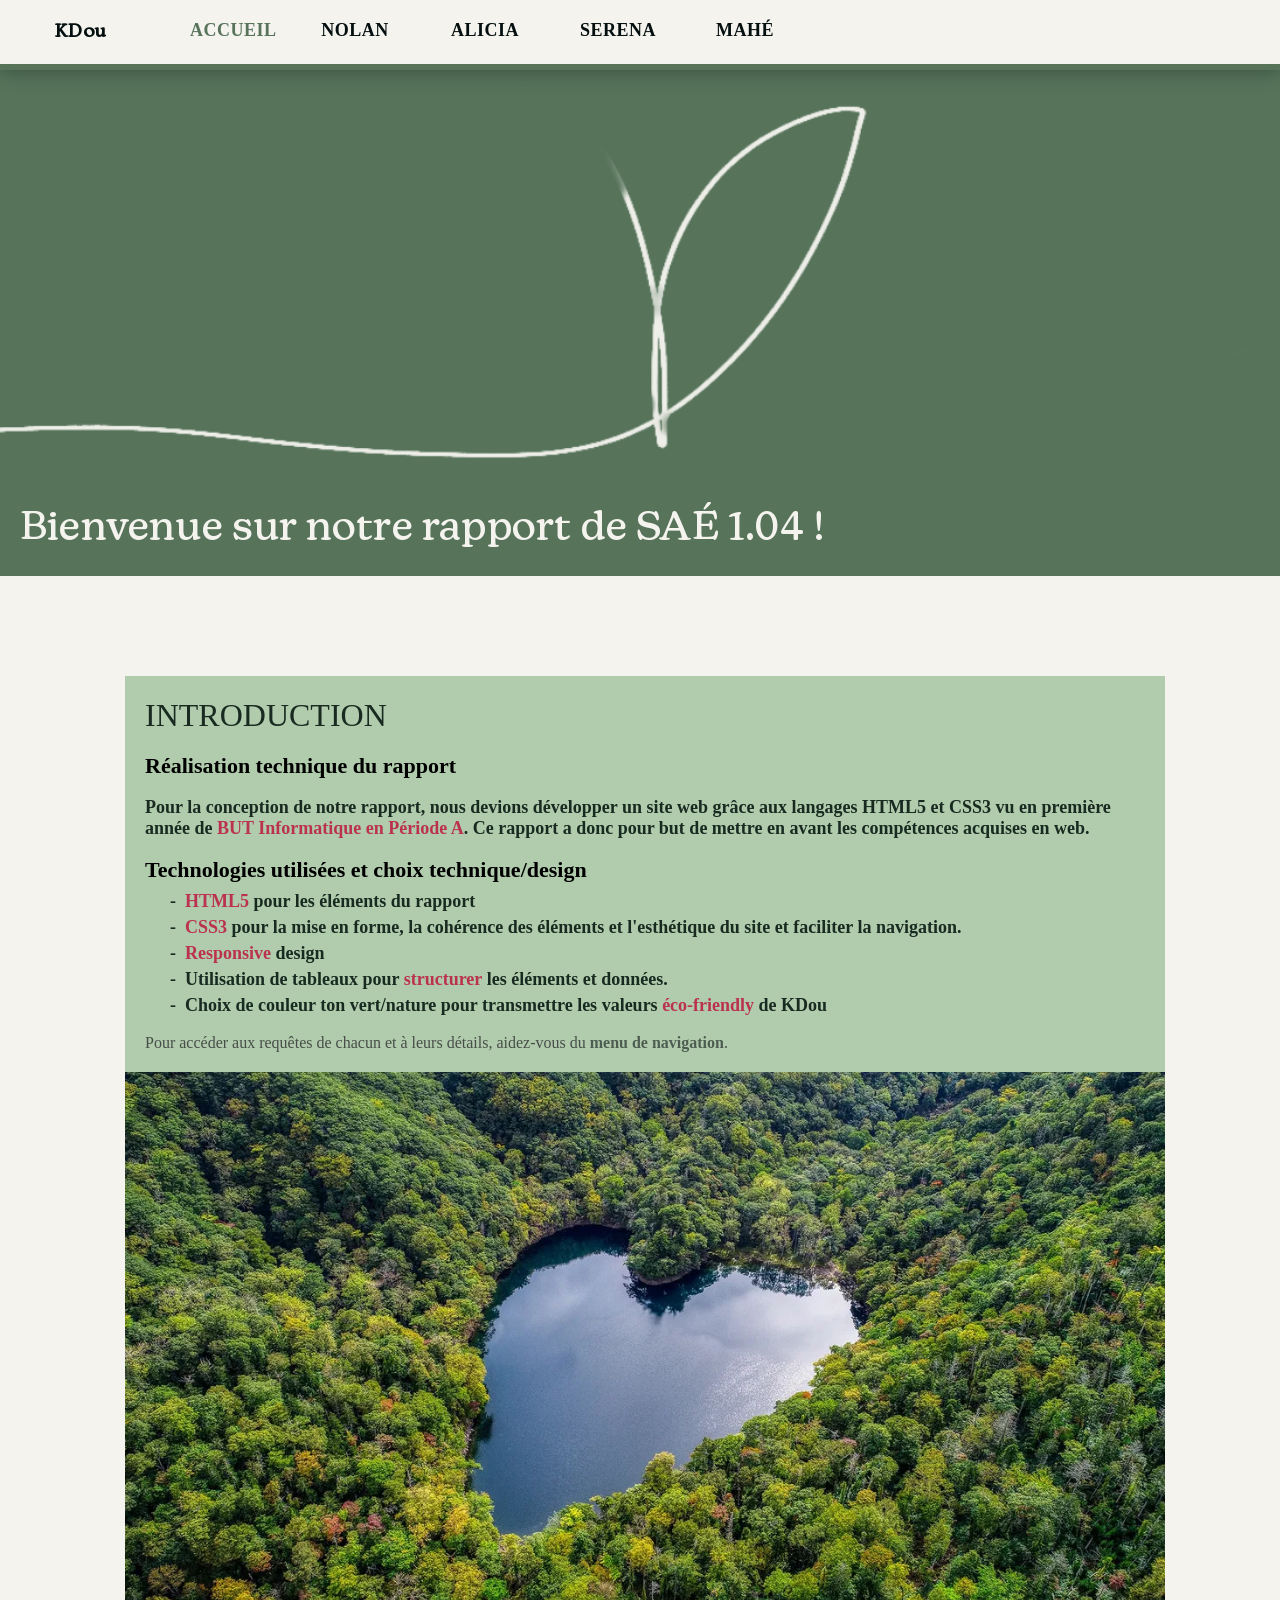
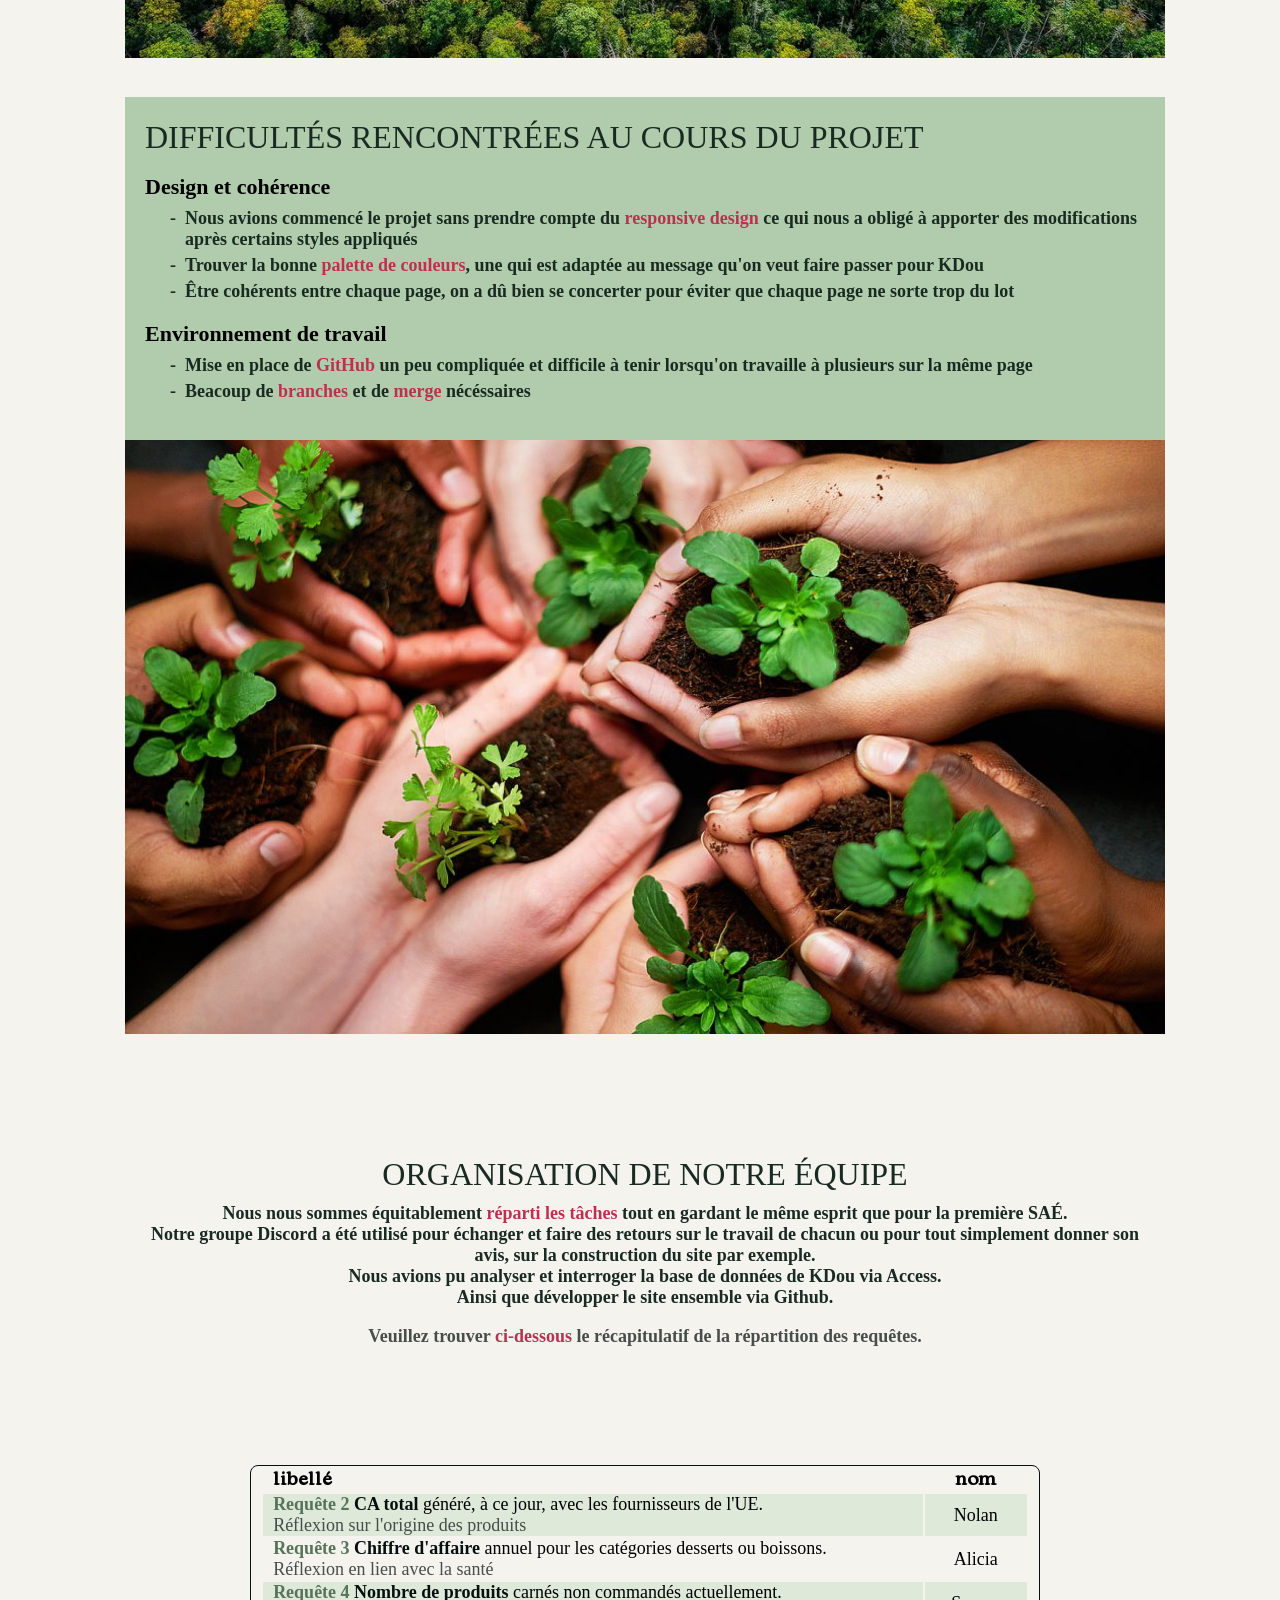
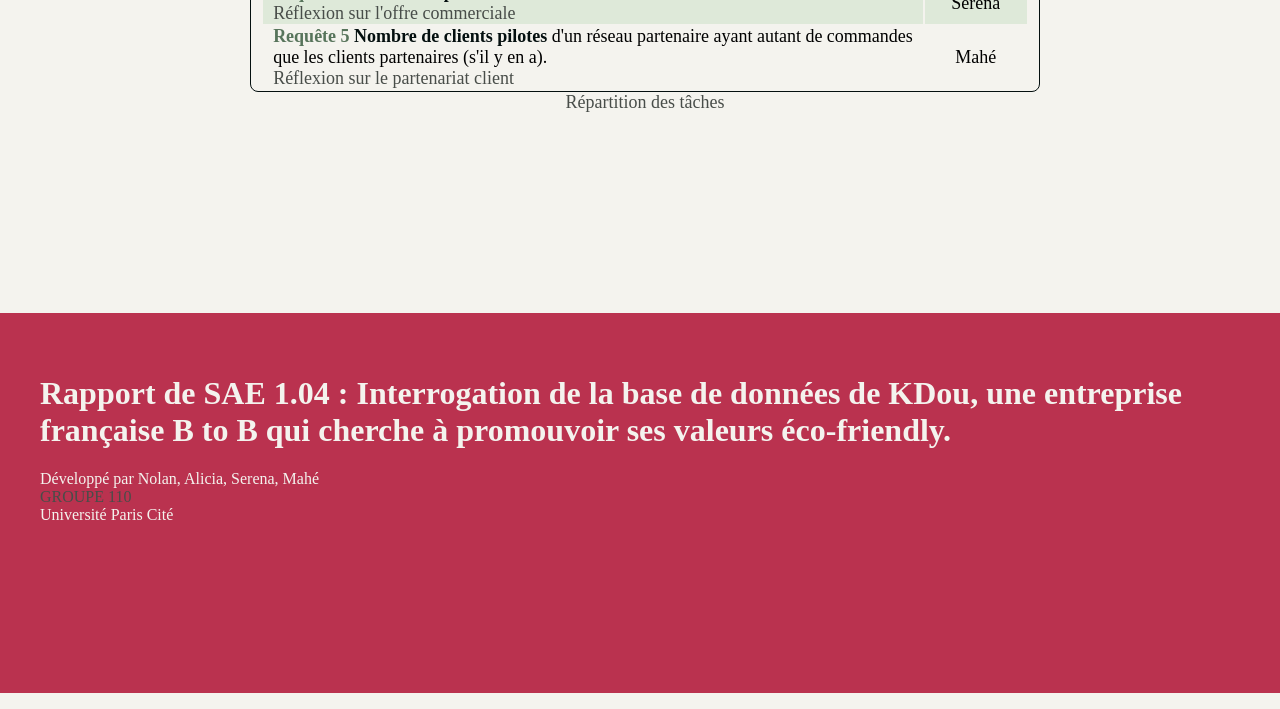
==== index.html @ ac8a1767 "Merge branch 'main' of https://github.com/nolangtny/nams-sae1-04" ====
<!DOCTYPE html>
<html lang="fr">
    <head>
        <meta charset="utf-8">
        <meta name="viewport" content="width=device-width, initial-scale=1.0">
        <link rel="stylesheet" href="style.css">
        <link rel="preload" href="/assets/font/NewKansas-Medium.woff2" as="font" type="font/woff2" crossorigin>
        <link href="https://db.onlinewebfonts.com/c/2ea3b87b231d6d46708c756a0e04610e?family=GT+Pressura+Regular" rel="stylesheet">
        <link href="https://db.onlinewebfonts.com/c/fa6584b49f2dbb17b7483544bfa0b654?family=GT+Pressura+Pro+Bold" rel="stylesheet" type="text/css">
        <link href="https://db.onlinewebfonts.com/c/16842c927f8ef77adc29f7c5e27929ca?family=GT+Pressura+Light" rel="stylesheet" type="text/css">
        <title>Rapport - SAÉ 1.04</title>
    </head>
    <body>
        <header id="header-accueil">
            <nav>
                <ul>
                    <li id="logo">
                        <label for="toggle" id="icone-menu">⋯</label>KDou
                        <input type="checkbox" id="toggle">
                    </li>
                    <li><a href="https://nolangtny.github.io/nams-sae1-04/">Accueil</a></li>
                    <li><a href="/nams-sae1-04/equipe/nolan.html">Nolan</a></li>
                    <li><a href="/nams-sae1-04/equipe/alicia.html">Alicia</a></li>
                    <li><a href="/nams-sae1-04/equipe/serena.html">Serena</a></li>
                    <li><a href="/nams-sae1-04/equipe/mahe.html">Mahé</a></li>
                </ul>
            </nav>
            <h1 id="titre-accueil">Bienvenue sur notre rapport de SAÉ 1.04 !</h1>
        </header>
        <main id="main-index">
             <div id="intro">
                <h1>Introduction</h1>
                <h2> Réalisation technique du rapport </h2>
                <p> Pour la conception de notre rapport, nous devions développer un site web grâce aux langages HTML5 et CSS3 vu en première année de <strong>BUT Informatique en Période A</strong>. Ce rapport a donc pour but de mettre en avant les compétences acquises en web.<br>
                <h2>Technologies utilisées et choix technique/design</h2>
                <ul>
                    <li><strong>HTML5</strong> pour les éléments du rapport</li>
                    <li><strong>CSS3</strong> pour la mise en forme, la cohérence des éléments et l'esthétique du site et faciliter la navigation.</li>
                    <li><strong>Responsive</strong> design</li>
                    <li>Utilisation de tableaux pour <strong>structurer</strong> les éléments et données.</li>
                    <li>Choix de couleur ton vert/nature pour transmettre les valeurs <strong>éco-friendly</strong> de KDou</li>
                </ul>
                </p>
                <a class="texte-secondaire">Pour accéder aux requêtes de chacun et à leurs détails, aidez-vous du <strong>menu de navigation</strong>.</a>
            </div>
            <div id="intro-image">
                <img src="assets/images/heart-hokkaido-japan.webp" alt="Coeur dessiné par les arbres dans une forêt au Japon">
            </div>
            <div id="texte1">
                <h1>Difficultés rencontrées au cours du projet</h1>
                <h2>Design et cohérence</h2>
                <ul>
                    <li>Nous avions commencé le projet sans prendre compte du <strong>responsive design</strong> ce qui nous a obligé à apporter des modifications après certains styles appliqués</li>
                    <li>Trouver la bonne <strong>palette de couleurs</strong>, une qui est adaptée au message qu'on veut faire passer pour KDou</li>
                    <li>Être cohérents entre chaque page, on a dû bien se concerter pour éviter que chaque page ne sorte trop du lot</li>
                </ul>
                <h2>Environnement de travail</h2>
                <ul>
                    <li>Mise en place de <strong>GitHub</strong> un peu compliquée et difficile à tenir lorsqu'on travaille à plusieurs sur la même page</li>
                    <li>Beacoup de <strong>branches</strong> et de <strong>merge</strong> nécéssaires</li>
                </ul>
            </div>
            <div id="img1">
                <img src="assets/images/eco-friendly.jpg" alt="Sept paires de mains tenant de la terre et une plante chacune">
            </div>
            <div id="texte2">
                <h1>Organisation de notre équipe</h1>
                <p>
                    Nous nous sommes équitablement <strong>réparti les tâches</strong> tout en gardant le même esprit que pour la première SAÉ.<br>
                    Notre groupe Discord a été utilisé pour échanger et faire des retours sur le travail de chacun ou pour tout simplement donner son avis, sur la construction du site par exemple.<br>
                    Nous avions pu analyser et interroger la base de données de KDou via Access. <br> Ainsi que développer le site ensemble via Github.
                    <p class="texte-secondaire">
                        Veuillez trouver <a href="#tab">ci-dessous</a> le récapitulatif de la répartition des requêtes.
                    </p>
                </p>
            </div>
            <div id="tab">
                <table id="tab-organisation">
                    <tr>
                                <th scope="col">libellé</th>
                                <th scope="col">nom</th>
                            </tr>
                            <tr id="nolan-lib">
                                <td><strong>Requête 2</strong> <strong class="tab-bold">CA total</strong> généré, à ce jour, avec les fournisseurs de l'UE.<br>
                                    <a class="texte-secondaire">Réflexion sur l'origine des produits</a>
                                </td>
                                <td>Nolan</td>
                            </tr>
                            <tr id="alicia-lib">
                                <td><strong>Requête 3</strong> <strong class="tab-bold">Chiffre d'affaire</strong> annuel pour les catégories desserts ou boissons.<br>
                                    <a class="texte-secondaire">Réflexion en lien avec la santé</a>
                                </td>
                                <td>Alicia</td>
                            </tr>
                            <tr id="serena-lib">
                                <td><strong>Requête 4</strong> <strong class="tab-bold">Nombre de produits</strong> carnés non commandés actuellement.<br>
                                    <a class="texte-secondaire">Réflexion sur l'offre commerciale</a>
                                </td>
                                <td>Serena</td>
                            </tr>
                            <tr id="mahe-lib">
                                <td><strong>Requête 5</strong> <strong class="tab-bold">Nombre de clients pilotes</strong> d'un réseau partenaire ayant autant de commandes<br>
                                    que les clients partenaires (s'il y en a).<br>
                                    <a class="texte-secondaire">Réflexion sur le partenariat client</a>
                                </td>
                                <td>Mahé</td>
                            </tr>
                            <caption class="texte-secondaire"> Répartition des tâches</caption>
                    </table>
                </div>
        </main>
        <footer>
            <h1>Rapport de SAE 1.04 : Interrogation de la base de données de KDou, une entreprise française B to B qui cherche à promouvoir ses valeurs éco-friendly.</h1>
            <p>Développé par Nolan, Alicia, Serena, Mahé<br>
                <a class="texte-secondaire">GROUPE 110</a><br>
                Université Paris Cité<br>                 
            </p>
        </footer>
    </body>
</html>
---- style.css ----
html {
    background-color: #F4F3EE;
    scroll-behavior: smooth;
}

body {
    margin: 0;
}

*::selection {
  background: #96bc9b;
  color: #F4F3EE;
}
*::-moz-selection {
  background: #96bc9b;
  color: #F4F3EE;
}
*::-webkit-selection {
  background: #96bc9b;
  color: #F4F3EE;
}

@font-face {
    font-family: 'New Kansas';
    src: url(assets/font/NewKansas-Medium.woff2);
}

header {
    background-color: #57745B;
    color: #F4F3EE;
    margin: -16px 0 0 0;
    padding: 20px 0px;
    height: 552px;
    width: 100%;
    background-image: url(assets/images/header.png);
    background-position: center top 30px;
    background-repeat: no-repeat;
    background-size: cover;
}

#header-nolan {
    height: 202px;
    background-image: none;
    background-color: #57745B;
}

#header-alicia {
    background-color: #57745B;
    height: 202px;
    background-image: none;
}

#header-serena {
    background-color: #57745B;
    height: 202px;
    background-image: none;
}

#header-mahe {
    background-color: #57745B;
    height: 202px;
    background-image: none;
}

nav {
    background-color: #F4F3EE;
    color: #040F0F;
    padding-left: 0px;
    margin: 0px -20px 0px 0px;
    box-shadow: 0px 0px 20px rgb(4 15 15 / 0.4);
    position: fixed;
    top: 0;
    width: 100%;
    border-bottom: 6px solid #57745B;
}

#header-accueil ul li:nth-child(2) a:any-link {
    color: #57745B;
}

#header-nolan ul li:nth-child(3) a:any-link {
    color: #57745B;
}

#header-alicia ul li:nth-child(4) a:any-link {
    color: #57745B;
}

#header-serena ul li:nth-child(5) a:any-link {
    color: #57745B;
}

#header-mahe ul li:nth-child(6) a:any-link {
    color: #57745B;
}

nav ul {
    list-style: none;
    display: flex;
    padding: 0px 20px 0px 20px;
    margin: 0px;
    justify-content: left;
    gap: 30px;
}

nav ul li {
    margin: 10px 10px 10px 0px;
    padding: 10px;
    transition: 0.5s;
    width: 70px;
    text-align: center;
    font-family: "GT Pressura Regular";
    font-size: 18px;
    font-weight: 700;
    text-transform: uppercase;
    letter-spacing: 0.5px;
}

nav ul li:hover {
    background-color: #d5d4cc;
    cursor: pointer;
}

nav a:any-link {
    color: #040F0F;
    text-decoration: none;
}

nav ul #logo {
    margin: 10px 10px 10px 0px;
    padding: 10px;
    width: 100px;
    text-align: center;
    font-family: "New Kansas";
    text-transform: none;
    font-size: 18px;
    line-height: 24px;
    cursor: default;
}

nav ul li #icone-menu, #toggle {
    display: none;
}

nav ul #logo:hover {
    background-color: #F4F3EE;
}

#titre-accueil {
    font-family: 'New Kansas';
    font-weight: 400;
    letter-spacing: 0.2px;
    font-style: normal;
    font-size: 40px;
    margin-top: 500px;
    margin-left: 20px;
}

@media screen and (max-width: 850px) {
    #titre-accueil {
    font-size: 40px;
    margin-top: 450px;
    width: 500px;
    }
}

.titre-equipe {
    font-family: 'New Kansas';
    font-weight: 400;
    letter-spacing: 0.2px;
    font-style: normal;
    font-size: 40px;
    margin: 150px 0px 10px 20px;
}

main {
    padding: 100px 0px 200px 10px !important;
}

#main-index {
    grid-template-areas: "Texte Image"
    "Image1 Texte1"
    "Texte2 Texte2"
    "Tab Tab";
    display: grid;
    grid-template-rows: 400px 420px 250px 350px;
    grid-template-columns: 1fr 1fr;
    gap: 80px 0px;
}

@media screen and (max-width: 1420px) {
    header img {
        width: screen;
    }
    
    #main-index {
        display: flex;
        flex-direction: column;
        justify-content: center;
        gap: 0px;
    }

    #main-index #texte1 {
        height: auto;
        margin-top: 40px;
    }

    #main-index #texte2 {
        height: auto;
        margin: 100px 0px 100px 0px;
    }

    #main-index div {
        width: 1000px;
        align-self: center;
        margin: 0px;
    }

    #main-index #img1, #main-index #intro-image {
        width: 1040px;
        height: 585px;
        justify-self: center;
    }

    #main-index div img {
        width: 100%;
        height: auto;
        justify-self: center;
    }
}

@media screen and (max-width: 1110px) {
    header img {
        width: screen;
    }
    
    #main-index {
        display: flex;
        flex-direction: column;
        justify-content: center;
        gap: 0px;
    }

    #main-index #texte1 {
        height: auto;
        margin-top: 40px;
    }

    #main-index #texte2 {
        height: auto;
        margin: 100px 0px 100px 0px;
    }
    
    #main-index div {
        width: 800px;
        align-self: center;
        margin: 0px;
    }

    #main-index #img1, #main-index #intro-image {
        width: 840px;
        height: 473px;
        justify-self: center;
    }

    #main-index div img {
        width: 100%;
        height: auto;
        justify-self: center;
    }
}

@media screen and (max-width: 900px) {
    header img {
        width: screen;
    }
    
    #main-index {
        display: flex;
        flex-direction: column;
        justify-content: center;
        gap: 0px;
    }

    #main-index #texte1 {
        height: auto;
        margin-top: 40px;
    }

    #main-index #texte2 {
        height: auto;
        margin: 100px 0px 100px 0px;
    }
    
    #main-index div {
        width: 600px;
        align-self: center;
        margin: 0px;
    }

    #main-index #img1, #main-index #intro-image {
        width: 640px;
        height: 360px;
        justify-self: center;
    }

    #main-index div img {
        width: 100%;
        height: auto;
        justify-self: center;
    }
}

@media screen and (max-width: 700px) {
    header img {
        width: screen;
    }
    
    #main-index {
        display: flex;
        flex-direction: column;
        justify-content: center;
        padding-top: 40px;
        gap: 0px;
    }

    #main-index #texte1 {
        height: auto;
        margin-top: 40px;
    }

    #main-index #texte2 {
        height: auto;
        margin: 100px 0px 100px 0px;
    }
    
    #main-index div {
        width: 500px;
        align-self: center;
        margin: 0px;
    }

    #main-index #img1, #main-index #intro-image {
        width: 540px;
        height: 304px;
        justify-self: center;
    }

    #main-index div img {
        width: 100%;
        height: auto;
        justify-self: center;
    }

    nav ul {
        flex-direction: column;
        justify-content: center;
        align-items: center;
        gap: 5px;
    }

    nav ul li:nth-child(n + 2) {
        display: none;
    }

    nav ul #logo {
        width: 100px !important;
    }

    nav ul li #icone-menu {
        display: inline ;
        margin-right: 8px;
        cursor: pointer;
    }

    nav ul:has(#toggle:checked) li:nth-child(n + 2) {
    display: block;
    }
}

.main-equipe {
    display: flex;
    flex-direction: column;
}

#nolan-r2 {
    display: flex;
    flex-wrap: wrap;
    gap: 20px;
    align-items: center;
}

#nolan-r2 div:first-child {
    width: 100%;
}

#nolan-r2 div:nth-child(2) {
    width: 45%;
    padding-left: 30px;
}

#nolan-r2 div:nth-child(3) {
    width: 42%;
}

#nolan-indic {
    display: inline-block;
}


main h1 {
    font-family: "GT Pressura Pro Bold";
    font-size: 32px;
    font-weight: 400;
    text-transform: uppercase;
    margin-bottom: 10px;
    color: #192a21;
}

main h2 {
    font-family: "GT Pressura Light";
    font-size: 22px;
}

main p {
    margin-top: 10px;
    font-family: "GT Pressura Regular";
    font-weight: 900;
    font-size: 18px;
    color: #192a21;
}

main strong {
    color: #BA324F;
    font-family: "GT Pressura Pro Bold";
}

.texte-secondaire {
    color: #484d49;
    font-family: "GT Pressura Light";
}

.texte-secondaire strong {
    color: #57745B;
}

#intro {
    grid-area: Texte;
    background-color: rgba(73, 146, 73, 0.4);
    padding: 0px 20px 20px 20px;
    overflow: scroll;
}

#intro .texte-secondaire strong {
    color: #4e5d51;
}

#intro-image {
    grid-area: Image;
}

#intro-image img {
    height: 400px;
    width: auto;
    object-fit: contain;
    margin: 0px;
}

#texte1 {
    grid-area: Texte1;
    padding: 0px 20px 20px 20px;
    margin-right: 16px;
    width: auto;
    background-color: rgba(73, 146, 73, 0.4);
}

#texte1 p {
    margin-bottom: 10px;
}

#texte1 ul, #intro ul {
    list-style-type: "-  ";
    font-family: "GT Pressura Regular";
    font-size: 18px;
    font-weight: 900;
    color: #192a21;
    margin-top: -10px;
}

#texte1 li, #intro li {
    margin-top: 5px;
}

#img1 {
    grid-area: Image1;
}

#img1 img {
    height: 420px;
    width: auto;
}

#texte2 {
    grid-area: Texte2;
    padding-top: 10px;
    text-align: center;
    width: 800px;
    justify-self: center;
}

#texte2 a:any-link {
    color: #BA324F;
    text-decoration: none;
    transition: 0.2s;
}

#texte2 a:any-link:hover {
    color: #4a4844;
    text-decoration: underline;
}

#tab {
    grid-area: Tab;
    display: flex;
    justify-content: center;
    scroll-margin-top: 100px;
}

td strong:first-child {
    color: #57745B;
}

tr td:first-child {
    padding: 0px 10px;
}

tr th:first-child {
    text-align: left;
    padding-left: 10px;
}

tr th:nth-child(2) {
    width: 100px;
    text-align: center;
}

#tab-organisation {
    font-family: "GT Pressura Regular";
    font-size: 18px;
    border: 1.5px solid #040F0F;
    border-radius: 8px;
    caption-side: bottom;
    padding: 0px 10px;
}
#tab-organisation th {
    font-family: "New Kansas";
}
.tab-bold {
    font-weight: bold;
    color: #040F0F;
}
tr td:nth-child(2) {
    text-align: center;
}
#nolan-lib {
    background-color: rgb(31 144 31 / 0.1);
    border-top: solid #040F0F;
}
#alicia-lib {
    border-top: solid #040F0F;
}
#serena-lib {
    background-color: rgba(31, 144, 31, 0.1);
    border-top: solid #040F0F;
}
#mahe-lib {
    border-top: solid #040F0F;
}

#nolan-r2 div pre code {
    margin: 15px 0px;
    display: block;
}

#nolan-r2 code:first-child {
    color: #d34866;
}

#nolan-r2 code:nth-child(2) {
    color: #384ea5;
}

#nolan-r2 code:nth-child(3) {
    color: #67a870;
}

#nolan-r2 code:last-child a {
    color: #ae53c7;
    text-decoration: line-through;
}

#etape-1 {
    color: #384ea5;
}

#etape-2 {
    color: #67a870;
}

#etape-3 {
    color: #d34866;
}

#etape-4 {
    color: #ae53c7;
}

table.etapes {
    font-family: "GT Pressura Regular";
}

.etapes {
    font-family: "GT Pressura Regular";
    margin: 20px auto;
    box-shadow: 0 2px 5px rgba(0,0,0,0.1);
}

.etapes caption {
    text-align: center;
    padding: 12px;
    font-size: 0.95em;
    background-color: #f8f9fa;
    border: 1px solid #ddd;
    border-bottom: none;
} 

.etapes th, table.etapes td {
    border: 1px solid #dddddd;
    padding: 12px;
    text-align: center;
}

.etapes th {
    background-color: #57745B;
    color: white;
    font-weight: bold;
}

.etapes tr:nth-child(even) {
    background-color: #f9f9f9;
}

.etapes td img {
    max-width: 250px;
    height: auto;
    display: block;
    margin: 0;
    border: 1px solid #ffffff;
    border-radius: 4px;
}
@media screen and (max-width: 768px) {
    #main-index {
        display: flex;
        flex-direction: column;
        width: 100%;
        padding: 10px;
        box-sizing: border-box ;
    }

    #intro, #intro-image, #img1, #texte1, #texte2, #tab {
        width: 100% ;
        max-width: 100% ;
        margin-left: 0 ;
        margin-right: 0;
    }

    img {
        max-width: 100%;
        height: auto;
    }
}

.container-2-colonnes {
    display: flex;
    gap: 20px;
    margin-top: 30px;
}
.requete-indiv,.requete-f {
    flex: 1;
    min-width: 300px;
    background-color: rgba(46, 125, 50, 0.08);
    border-radius: 8px;
    padding: 20px;
    box-sizing: border-box;
}
.requete-indiv img, .requete-f img {
    max-width: 100%;
    height: auto;
    border-radius: 4px;
    margin-top: 10px;
}

@media screen and (max-width: 768px) {
    .container-2-colonnes{
        flex-direction: column;
    }
}
.requete-indiv SQL{
    border: solid rgba(46, 125, 50, 1);
    border-radius: 10px;
}
footer {
    background-color: #BA324F;
    color: #F4F3EE;
    height: 300px;
    padding: 40px;
}
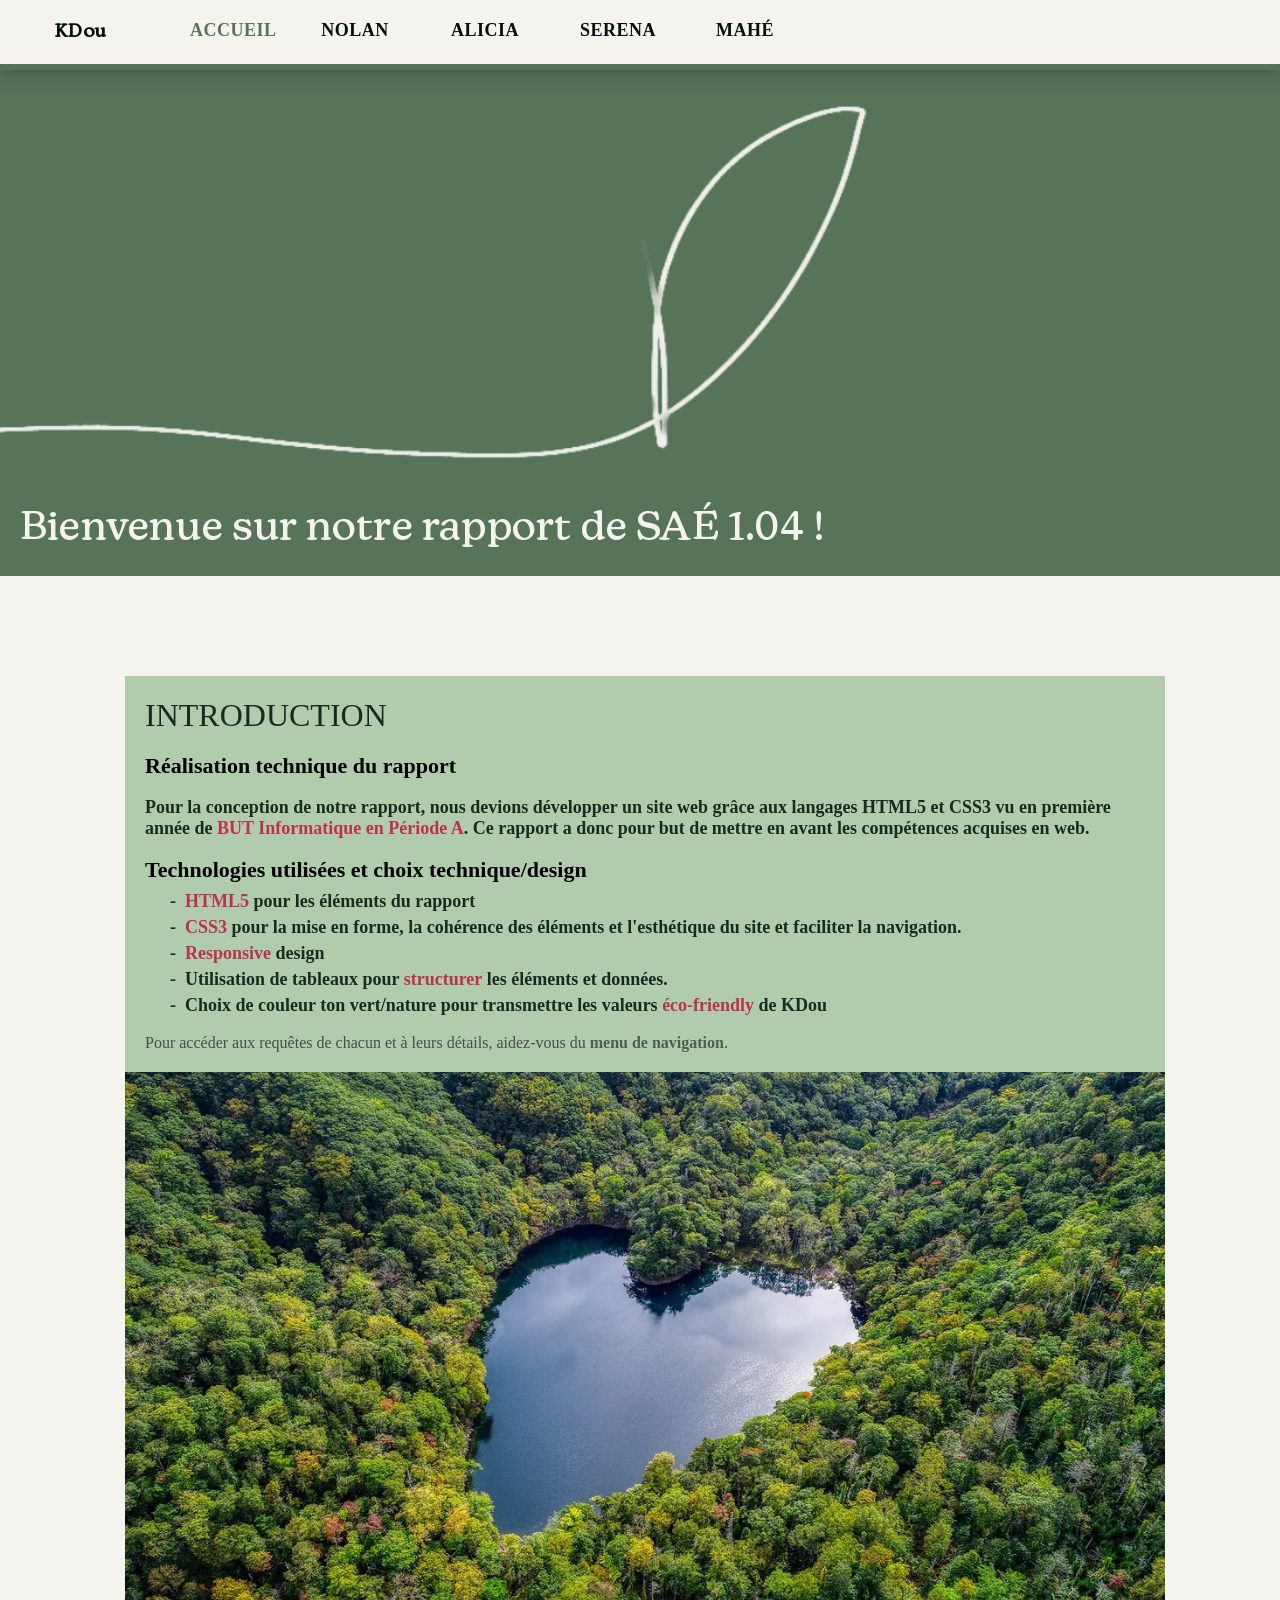
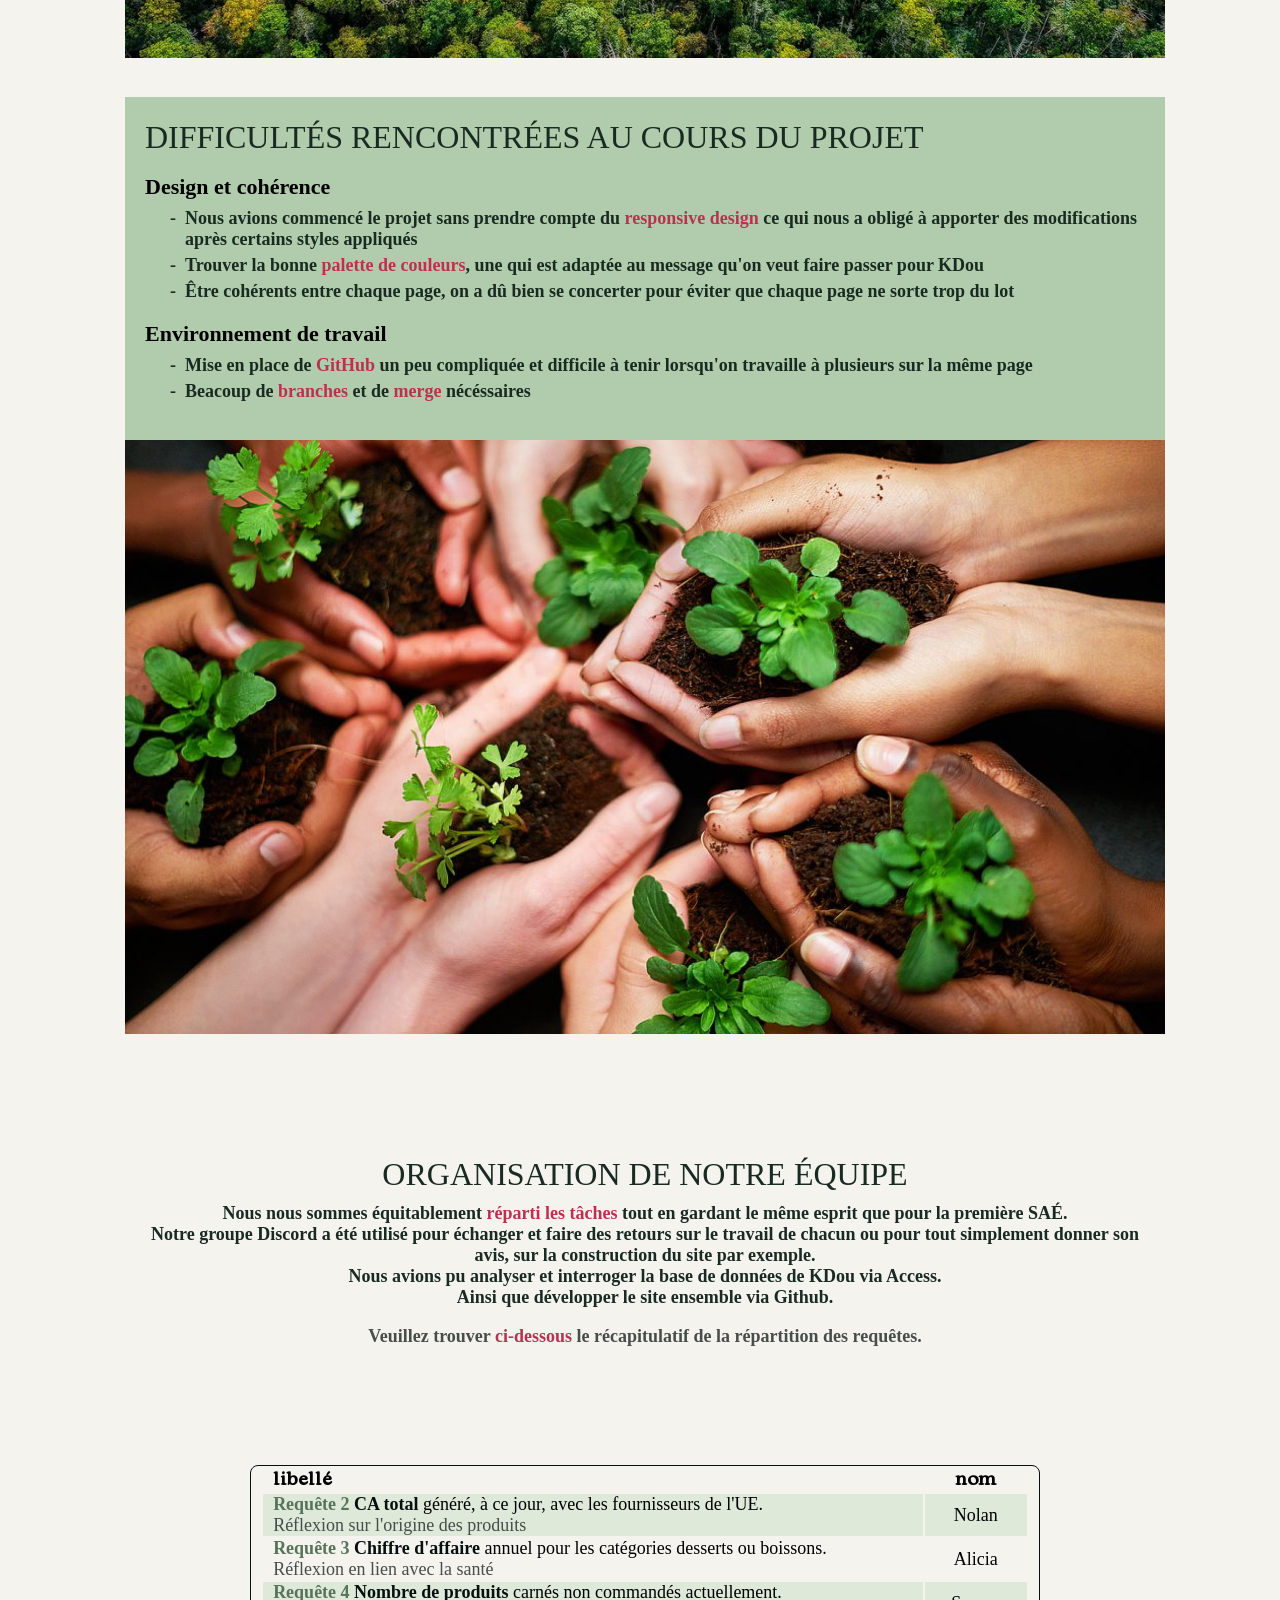
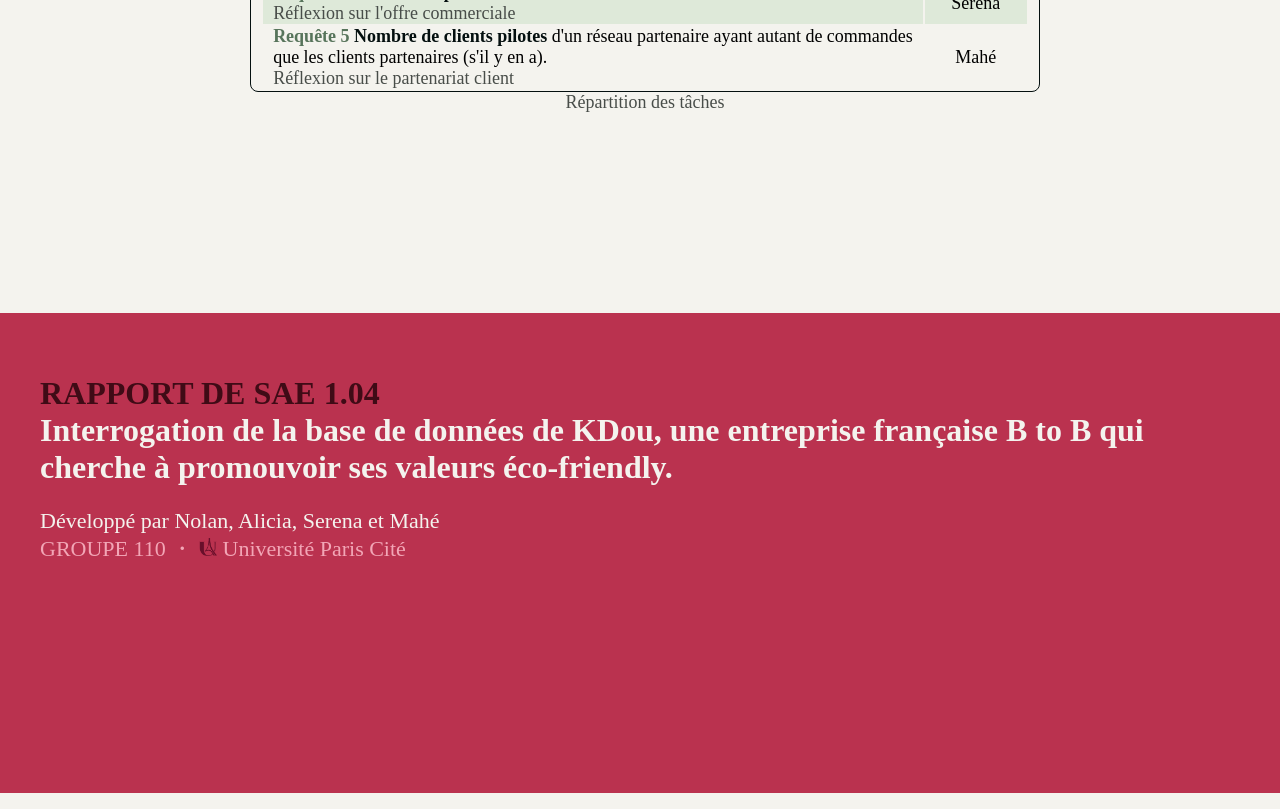
==== commit 7e3984d8: "Footer" ====
--- a/index.html
+++ b/index.html
@@ -110,10 +110,15 @@
                 </div>
         </main>
         <footer>
-            <h1>Rapport de SAE 1.04 : Interrogation de la base de données de KDou, une entreprise française B to B qui cherche à promouvoir ses valeurs éco-friendly.</h1>
-            <p>Développé par Nolan, Alicia, Serena, Mahé<br>
-                <a class="texte-secondaire">GROUPE 110</a><br>
-                Université Paris Cité<br>                 
+            <h1><strong>Rapport de SAE 1.04</strong><br>
+                Interrogation de la base de données de KDou, une entreprise française B to B qui cherche à promouvoir ses valeurs éco-friendly.
+            </h1>
+            <p>
+                
+            </p>
+            <p>
+                Développé par Nolan, Alicia, Serena et Mahé<br>
+                <a class="texte-secondaire">GROUPE 110 ・ <img id="logo-uni" src="assets/images/logo.png" alt="Logo de l'Université Paris Cité"> Université Paris Cité</a>                
             </p>
         </footer>
     </body>
--- a/style.css
+++ b/style.css
@@ -709,10 +709,39 @@
     border: solid rgba(46, 125, 50, 1);
     border-radius: 10px;
 }
+
 footer {
     background-color: #BA324F;
     color: #F4F3EE;
-    height: 300px;
+    height: 400px;
     padding: 40px;
 }
 
+footer h1 {
+    font-family: "GT Pressura Regular";
+}
+
+footer h1 strong {
+    font-family: "GT Pressura Pro Bold";
+    text-transform: uppercase;
+    color: #3f0b16;
+}
+
+footer p {
+    font-family: "GT Pressura Regular";
+    font-size: 22px;
+    color: #F4F3EE;
+
+}
+
+footer .texte-secondaire {
+    color: #f2a6b6;
+}
+
+footer #logo-uni {
+    width: auto;
+    height: 18px;
+    display: inline;
+    filter: brightness(0.75);
+}
+
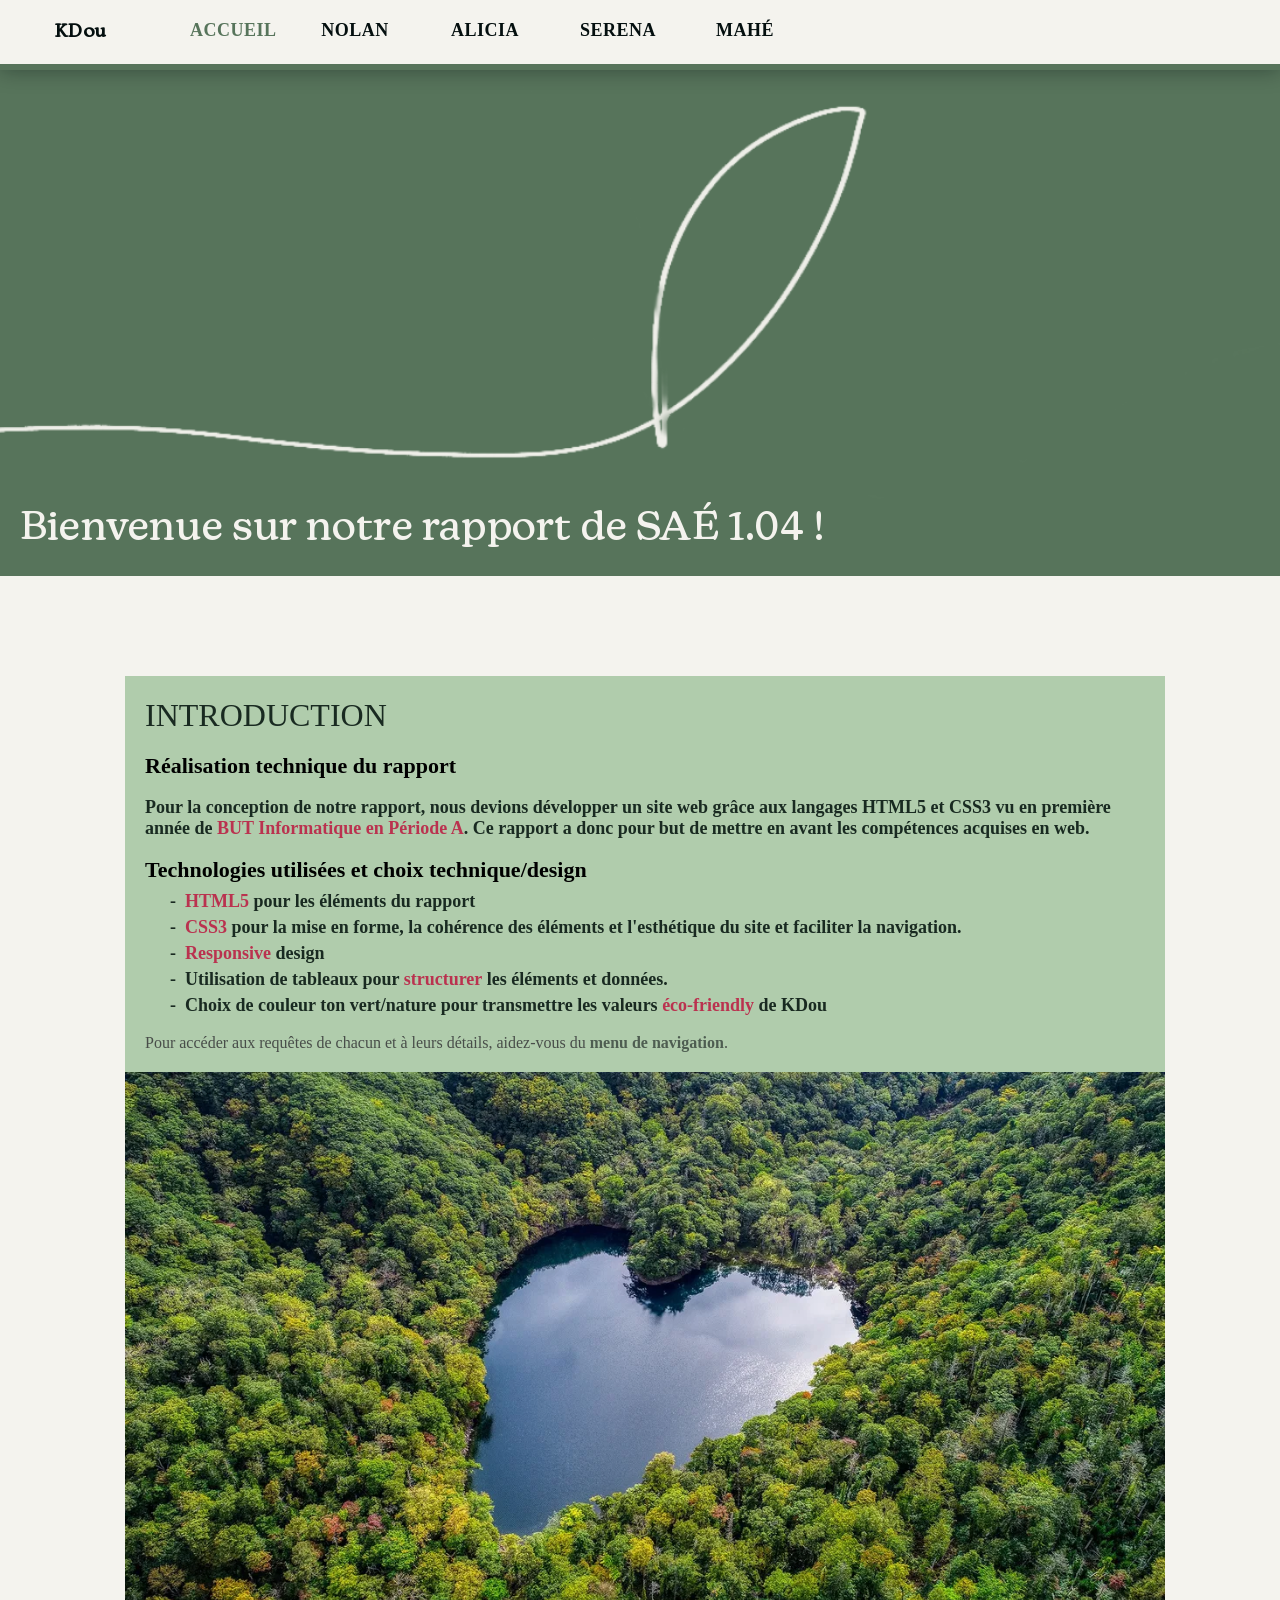
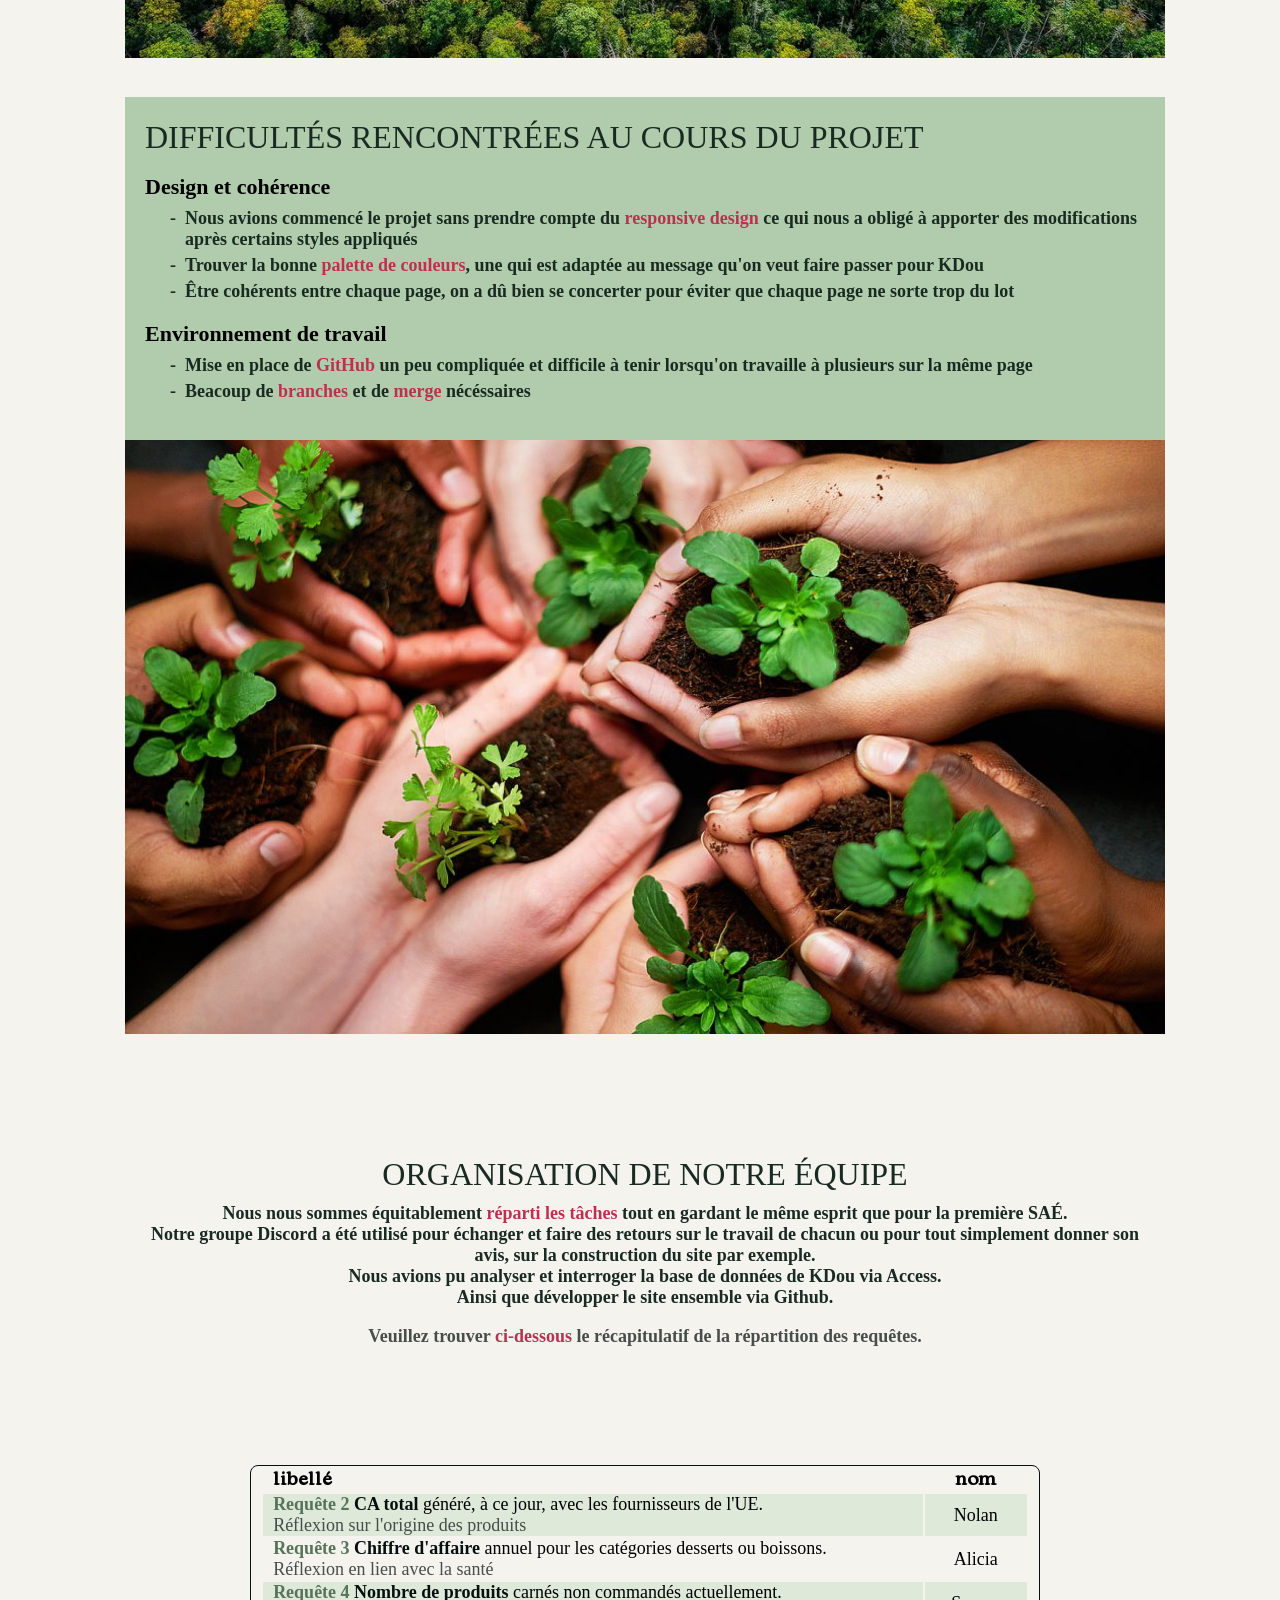
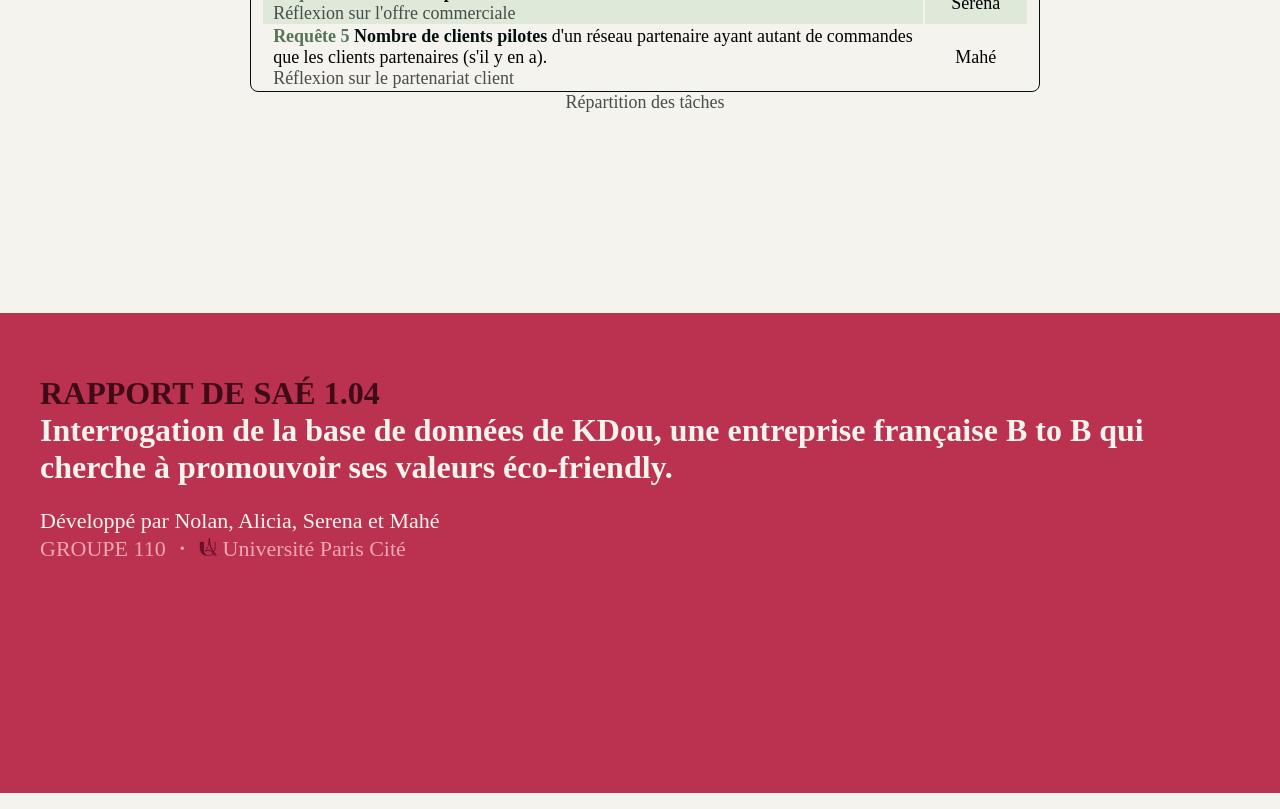
==== commit 22fb2c31: "Mini correction footer" ====
--- a/index.html
+++ b/index.html
@@ -110,11 +110,11 @@
                 </div>
         </main>
         <footer>
-            <h1><strong>Rapport de SAE 1.04</strong><br>
+            <h1><strong>Rapport de SAÉ 1.04</strong><br>
                 Interrogation de la base de données de KDou, une entreprise française B to B qui cherche à promouvoir ses valeurs éco-friendly.
             </h1>
             <p>
-                
+
             </p>
             <p>
                 Développé par Nolan, Alicia, Serena et Mahé<br>
--- a/style.css
+++ b/style.css
@@ -693,7 +693,7 @@
     padding: 20px;
     box-sizing: border-box;
 }
-.requete-indiv img, .requete-f img {
+.requete-indiv img, .requete-f img, {
     max-width: 100%;
     height: auto;
     border-radius: 4px;
@@ -705,9 +705,14 @@
         flex-direction: column;
     }
 }
-.requete-indiv SQL{
-    border: solid rgba(46, 125, 50, 1);
+.requete-indiv #SQL{
+    border: 2px solid rgba(46, 125, 50, 1);
     border-radius: 10px;
+    margin: 10px;
+}
+#f-result {
+    margin-right: 0px;
+    margin-left: 10px;
 }
 
 footer {
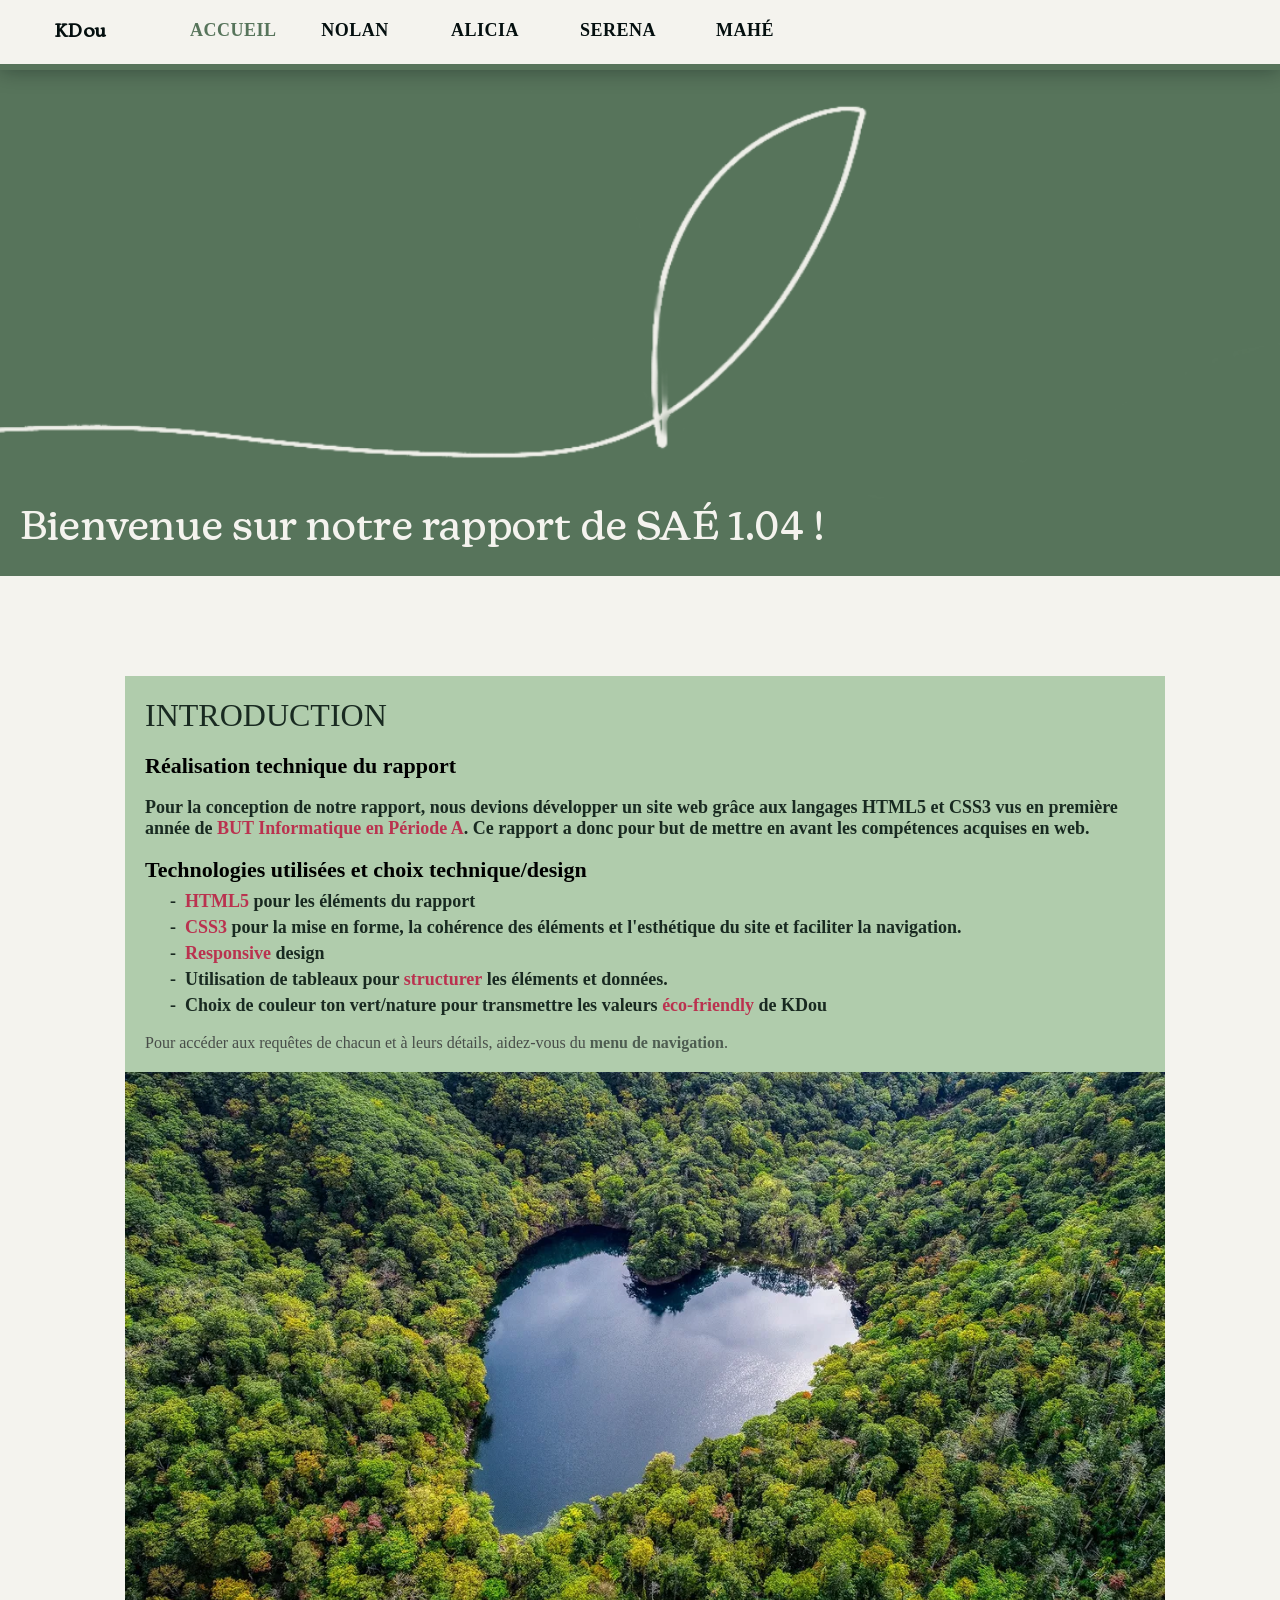
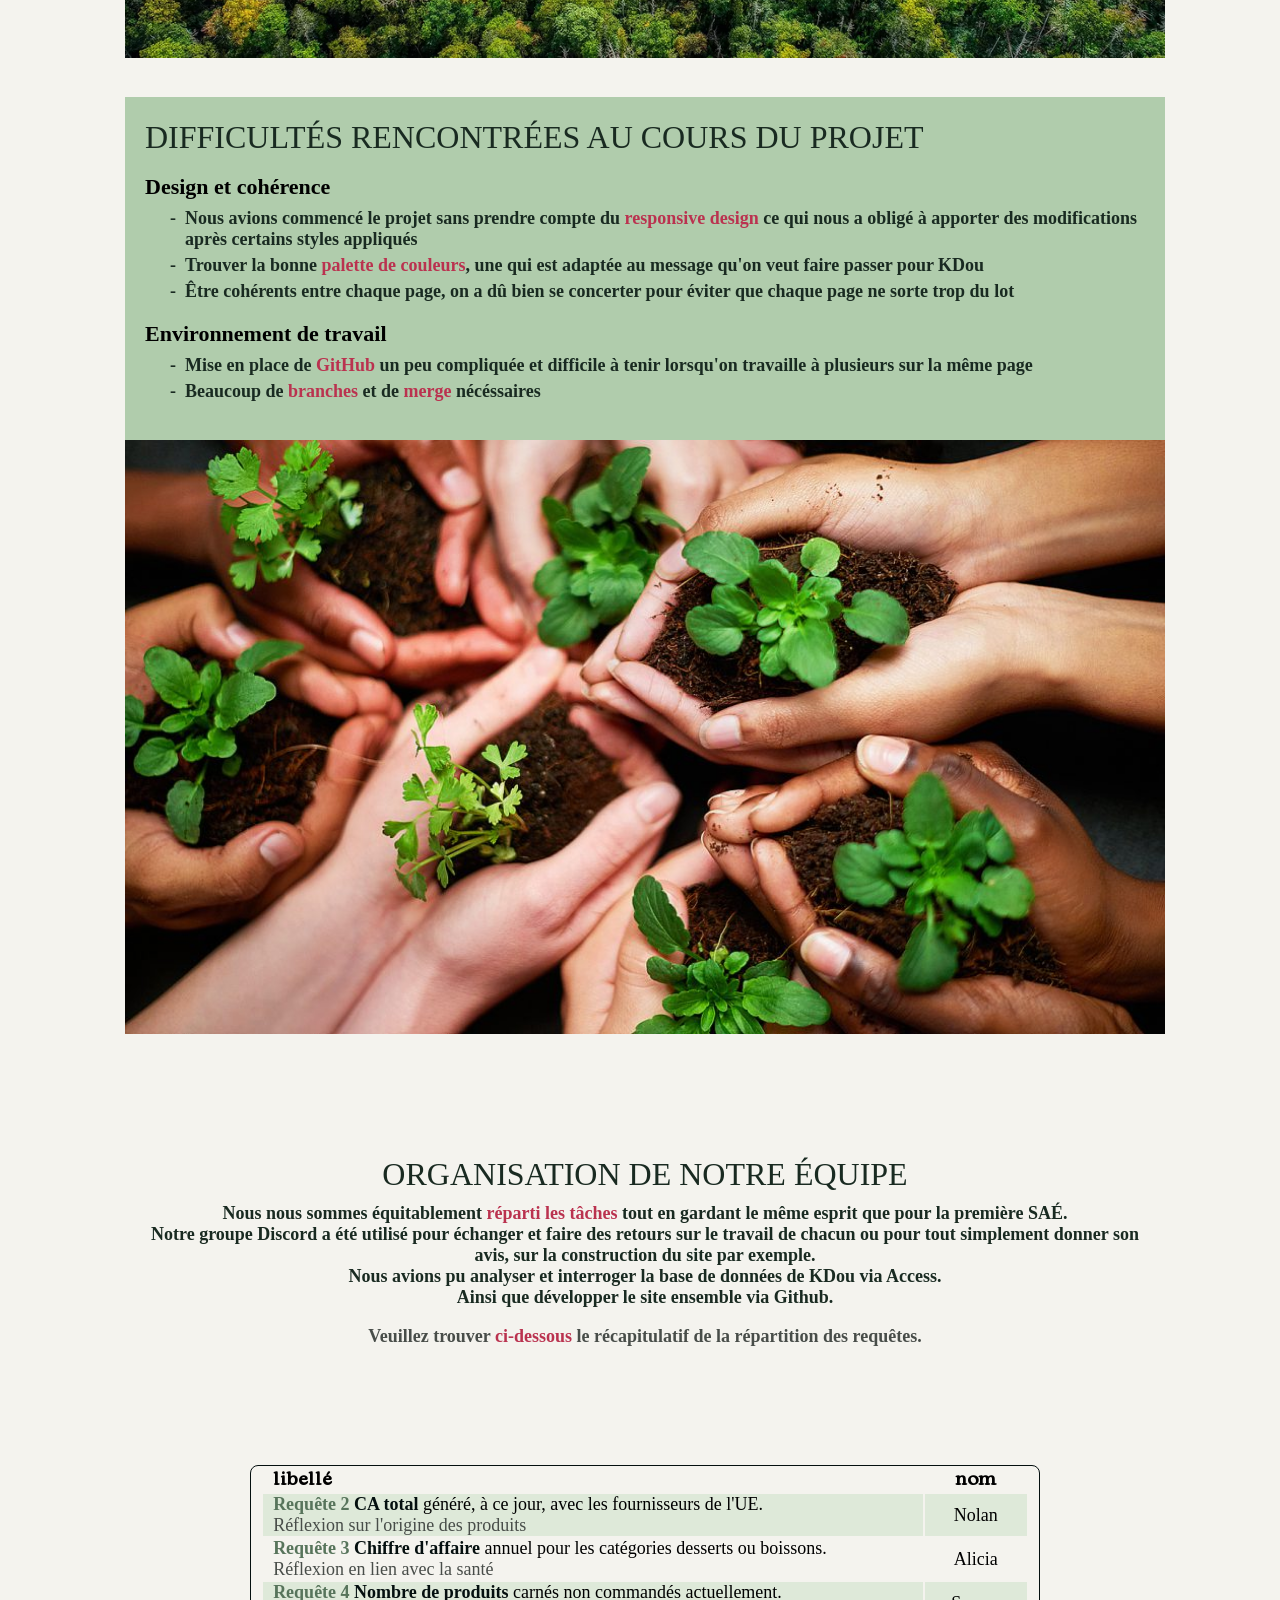
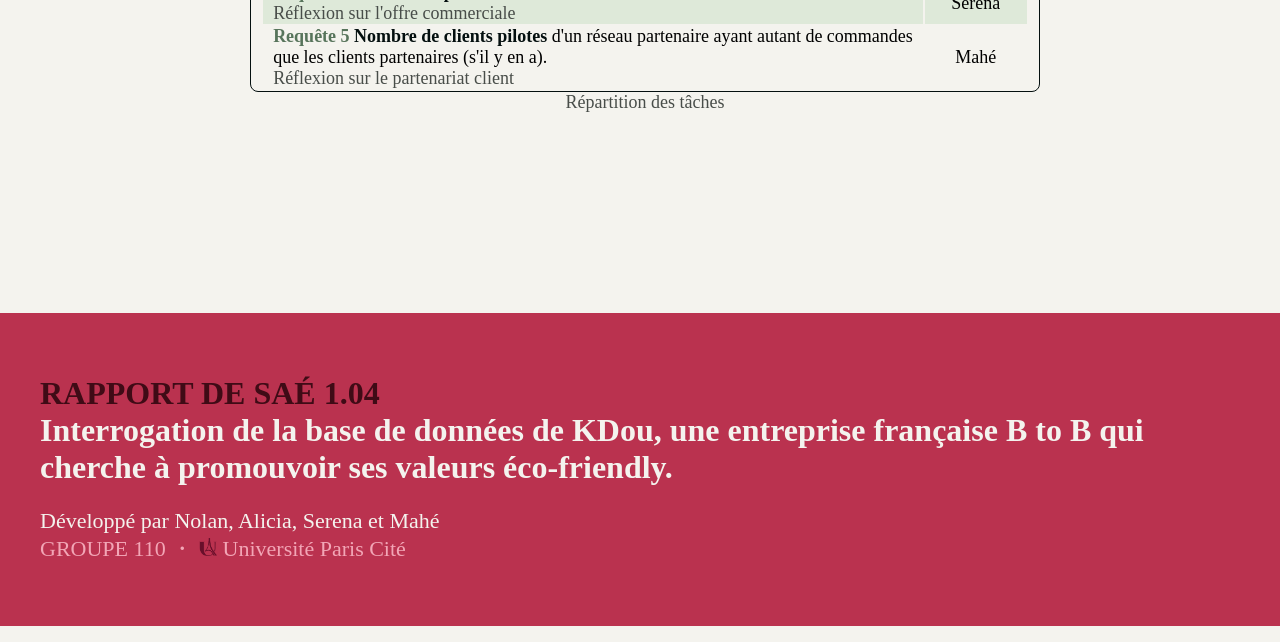
==== commit e14e0ef3: "Update index.html" ====
--- a/index.html
+++ b/index.html
@@ -31,7 +31,7 @@
              <div id="intro">
                 <h1>Introduction</h1>
                 <h2> Réalisation technique du rapport </h2>
-                <p> Pour la conception de notre rapport, nous devions développer un site web grâce aux langages HTML5 et CSS3 vu en première année de <strong>BUT Informatique en Période A</strong>. Ce rapport a donc pour but de mettre en avant les compétences acquises en web.<br>
+                <p> Pour la conception de notre rapport, nous devions développer un site web grâce aux langages HTML5 et CSS3 vus en première année de <strong>BUT Informatique en Période A</strong>. Ce rapport a donc pour but de mettre en avant les compétences acquises en web.<br>
                 <h2>Technologies utilisées et choix technique/design</h2>
                 <ul>
                     <li><strong>HTML5</strong> pour les éléments du rapport</li>
@@ -57,7 +57,7 @@
                 <h2>Environnement de travail</h2>
                 <ul>
                     <li>Mise en place de <strong>GitHub</strong> un peu compliquée et difficile à tenir lorsqu'on travaille à plusieurs sur la même page</li>
-                    <li>Beacoup de <strong>branches</strong> et de <strong>merge</strong> nécéssaires</li>
+                    <li>Beaucoup de <strong>branches</strong> et de <strong>merge</strong> nécéssaires</li>
                 </ul>
             </div>
             <div id="img1">
--- a/style.css
+++ b/style.css
@@ -378,6 +378,217 @@
     }
 }
 
+@media screen and (max-width: 580px) {
+    header img {
+        width: screen;
+    }
+    
+    #main-index {
+        display: flex;
+        flex-direction: column;
+        justify-content: center;
+        padding-top: 40px;
+        gap: 0px;
+    }
+
+    #main-index #texte1 {
+        height: auto;
+        margin-top: 40px;
+    }
+
+    #main-index #texte2 {
+        height: auto;
+        margin: 100px 0px 100px 0px;
+    }
+    
+    #main-index div {
+        width: 400px;
+        align-self: center;
+        margin: 0px;
+    }
+
+    #main-index #img1, #main-index #intro-image {
+        width: 440px;
+        height: 304px;
+        justify-self: center;
+    }
+
+    #main-index div img {
+        width: 100%;
+        height: auto;
+        justify-self: center;
+    }
+
+    nav ul {
+        flex-direction: column;
+        justify-content: center;
+        align-items: center;
+        gap: 5px;
+    }
+
+    nav ul li:nth-child(n + 2) {
+        display: none;
+    }
+
+    nav ul #logo {
+        width: 100px !important;
+    }
+
+    nav ul li #icone-menu {
+        display: inline ;
+        margin-right: 8px;
+        cursor: pointer;
+    }
+
+    nav ul:has(#toggle:checked) li:nth-child(n + 2) {
+    display: block;
+    }
+}
+
+@media screen and (max-width: 525px) {
+    header img {
+        width: screen;
+    }
+    
+    #main-index {
+        display: flex;
+        flex-direction: column;
+        justify-content: center;
+        padding-top: 40px;
+        gap: 0px;
+    }
+
+    #main-index #texte1 {
+        height: auto;
+        margin-top: 40px;
+    }
+
+    #main-index #texte2 {
+        height: auto;
+        margin: 100px 0px 100px 0px;
+    }
+    
+    #main-index div {
+        width: 350px;
+        align-self: center;
+        margin: 0px;
+    }
+
+    #main-index #img1, #main-index #intro-image {
+        width: 390px;
+        height: 304px;
+        justify-self: center;
+    }
+
+    #main-index div img {
+        width: 100%;
+        height: auto;
+        justify-self: center;
+    }
+
+    nav ul {
+        flex-direction: column;
+        justify-content: center;
+        align-items: center;
+        gap: 5px;
+    }
+
+    nav ul li:nth-child(n + 2) {
+        display: none;
+    }
+
+    nav ul #logo {
+        width: 100px !important;
+    }
+
+    nav ul li #icone-menu {
+        display: inline ;
+        margin-right: 8px;
+        cursor: pointer;
+    }
+
+    nav ul:has(#toggle:checked) li:nth-child(n + 2) {
+    display: block;
+    }
+
+    #titre-accueil {
+        width: 400px !important;
+    }
+}
+
+@media screen and (max-width: 420px) {
+    header img {
+        width: screen;
+    }
+    
+    #main-index {
+        display: flex;
+        flex-direction: column;
+        justify-content: center;
+        padding-top: 40px;
+        gap: 0px;
+    }
+
+    #main-index #texte1 {
+        height: auto;
+        margin-top: 40px;
+    }
+
+    #main-index #texte2 {
+        height: auto;
+        margin: 100px 0px 100px 0px;
+    }
+    
+    #main-index div {
+        width: 300px;
+        align-self: center;
+        margin: 0px;
+    }
+
+    #main-index #img1, #main-index #intro-image {
+        width: 340px;
+        height: 304px;
+        justify-self: center;
+    }
+
+    #main-index div img {
+        width: 100%;
+        height: auto;
+        justify-self: center;
+    }
+
+    nav ul {
+        flex-direction: column;
+        justify-content: center;
+        align-items: center;
+        gap: 5px;
+    }
+
+    nav ul li:nth-child(n + 2) {
+        display: none;
+    }
+
+    nav ul #logo {
+        width: 100px !important;
+    }
+
+    nav ul li #icone-menu {
+        display: inline ;
+        margin-right: 8px;
+        cursor: pointer;
+    }
+
+    nav ul:has(#toggle:checked) li:nth-child(n + 2) {
+    display: block;
+    }
+
+    #titre-accueil {
+        width: 300px !important;
+        font-size: 30px;
+        margin-top: 470px;
+    }
+}
+
 .main-equipe {
     display: flex;
     flex-direction: column;
@@ -387,7 +598,19 @@
     display: flex;
     flex-wrap: wrap;
     gap: 20px;
-    align-items: center;
+    padding: 0px 20px;
+    align-items: stretch;
+}
+
+@media screen and (max-width: 1200px) {
+    #nolan-r2 {
+        flex-direction: column;
+        align-items: flex-start;
+    }
+
+    #nolan-r2 div:nth-child(n + 2) {
+        width: 700px !important;
+    }
 }
 
 #nolan-r2 div:first-child {
@@ -396,17 +619,39 @@
 
 #nolan-r2 div:nth-child(2) {
     width: 45%;
-    padding-left: 30px;
+    background-color: #bddac1;
+    padding: 10px 20px;
+    border-radius: 15px;
 }
 
 #nolan-r2 div:nth-child(3) {
-    width: 42%;
+    width: 45%;
+    background-color: #242626;
+    overflow: scroll;
+    border-radius: 15px;
+    padding: 10px 20px;
+    justify-self: center;
+}
+
+#nolan-r2 div:nth-child(4) {
+    width: 94%;
+    background-color: #e7b0b0;
+    border-radius: 15px;
+    padding: 10px 20px;
+    justify-self: flex-start;
+}
+
+#nolan-r2 div h2 {
+    font-family: "GT Pressura Pro Bold";
+}
+
+#nolan-r2 div:nth-child(3) h2 {
+    color: #d5d4cc;
 }
 
 #nolan-indic {
     display: inline-block;
 }
-
 
 main h1 {
     font-family: "GT Pressura Pro Bold";
@@ -583,19 +828,19 @@
 }
 
 #nolan-r2 code:first-child {
-    color: #d34866;
+    color: #ff708f;
 }
 
 #nolan-r2 code:nth-child(2) {
-    color: #384ea5;
+    color: #6681e9;
 }
 
 #nolan-r2 code:nth-child(3) {
-    color: #67a870;
+    color: #70ec81;
 }
 
 #nolan-r2 code:last-child a {
-    color: #ae53c7;
+    color: #d978f4;
     text-decoration: line-through;
 }
 
@@ -613,6 +858,10 @@
 
 #etape-4 {
     color: #ae53c7;
+}
+
+section.requete3 {
+    overflow: scroll;
 }
 
 table.etapes {
@@ -685,6 +934,7 @@
     gap: 20px;
     margin-top: 30px;
 }
+
 .requete-indiv,.requete-f {
     flex: 1;
     min-width: 300px;
@@ -693,7 +943,7 @@
     padding: 20px;
     box-sizing: border-box;
 }
-.requete-indiv img, .requete-f img, {
+.requete-indiv img, .requete-f img {
     max-width: 100%;
     height: auto;
     border-radius: 4px;
@@ -707,18 +957,18 @@
 }
 .requete-indiv #SQL{
     border: 2px solid rgba(46, 125, 50, 1);
-    border-radius: 10px;
-    margin: 10px;
-}
-#f-result {
-    margin-right: 0px;
-    margin-left: 10px;
-}
-
+    border-radius: 8px;
+    background-color: rgba(31, 144, 31, 0.1);
+}
+.container-2-colonnes section img {
+    display: block;
+    margin: 0px auto;
+}
+    
 footer {
     background-color: #BA324F;
     color: #F4F3EE;
-    height: 400px;
+    height: auto;
     padding: 40px;
 }
 
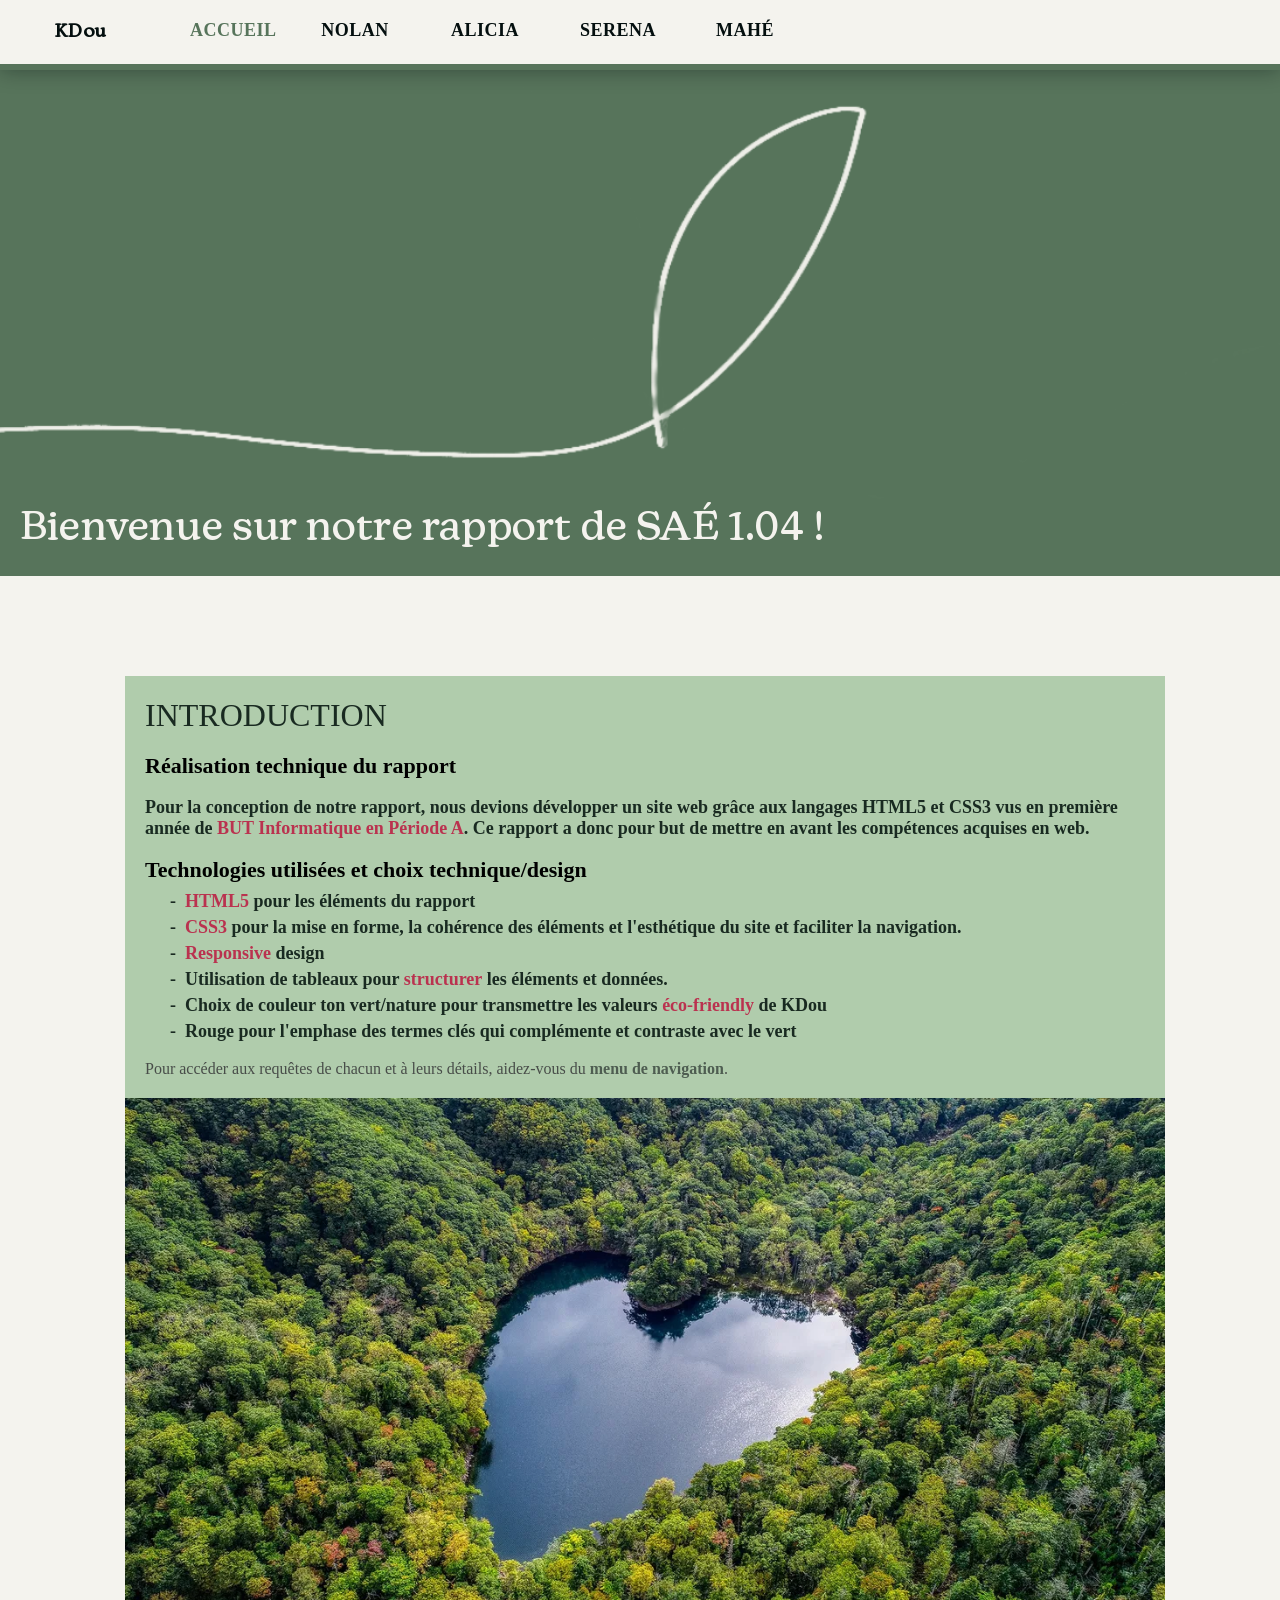
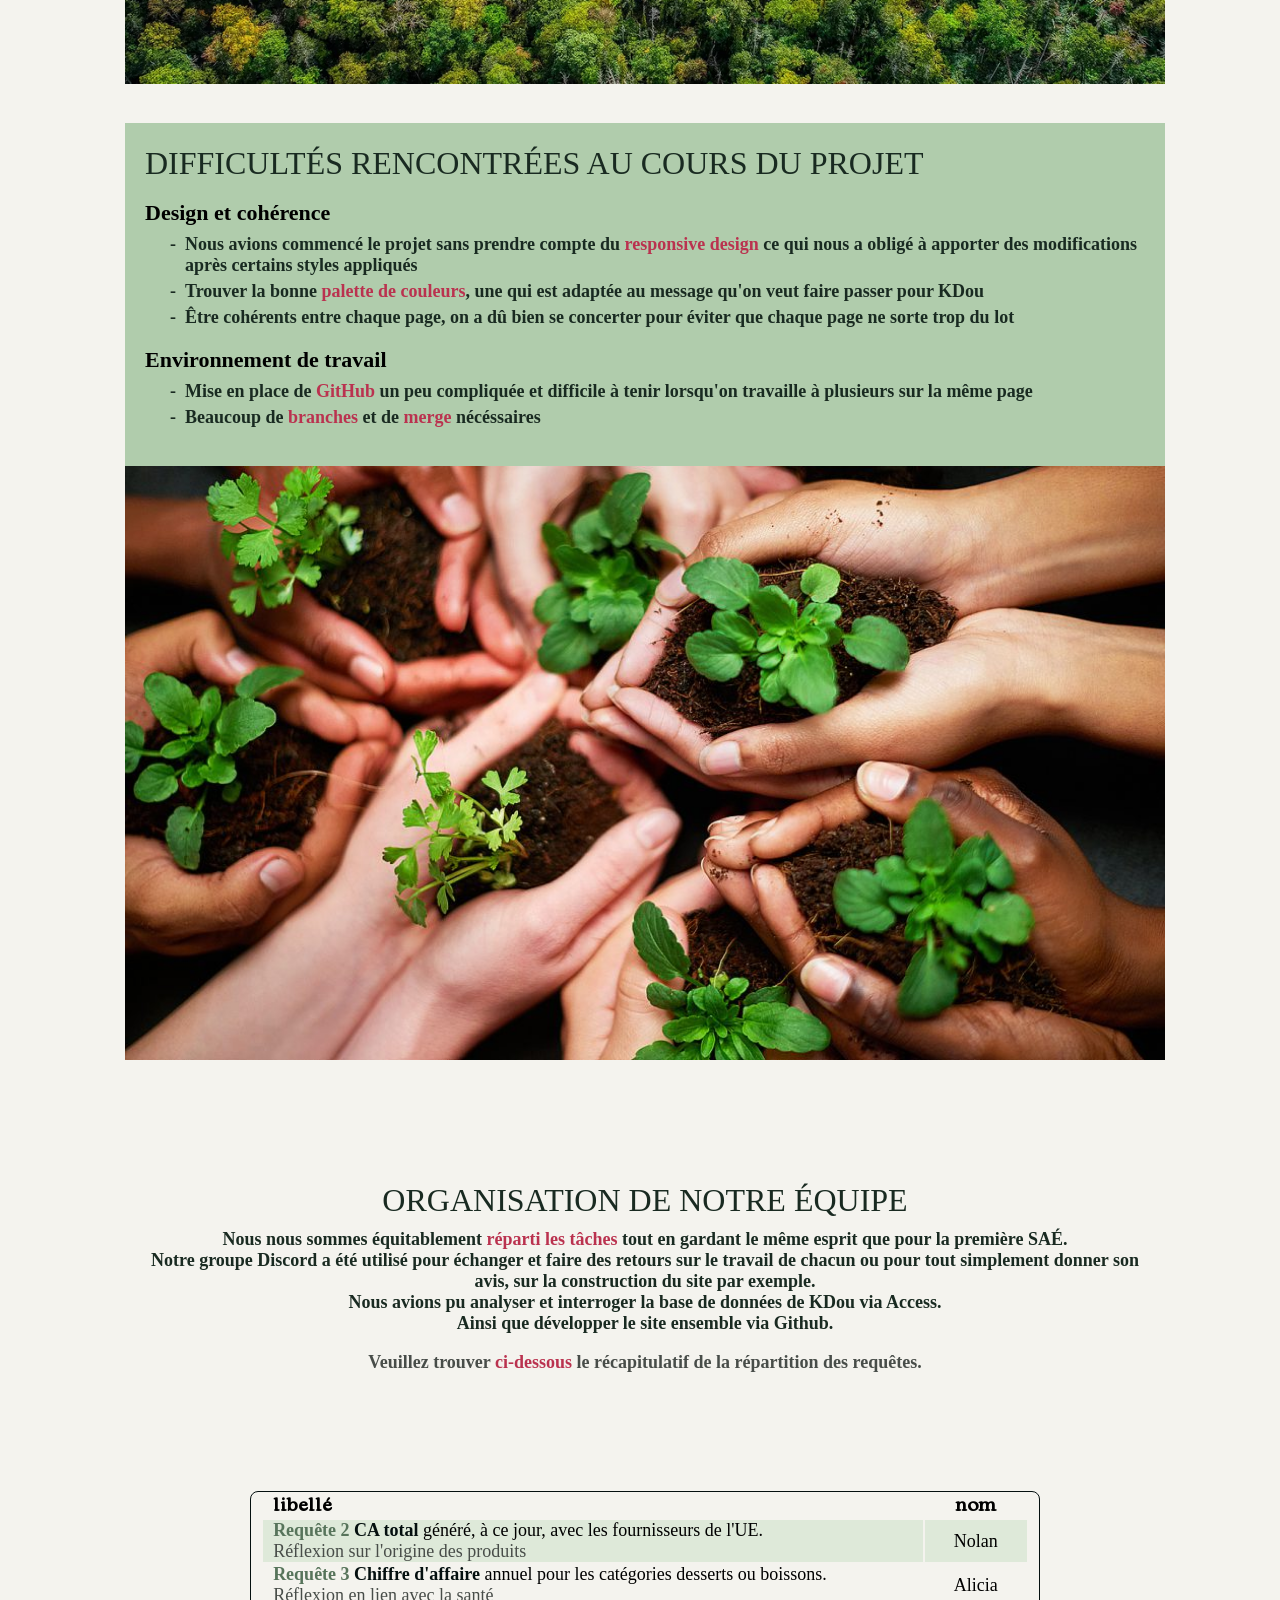
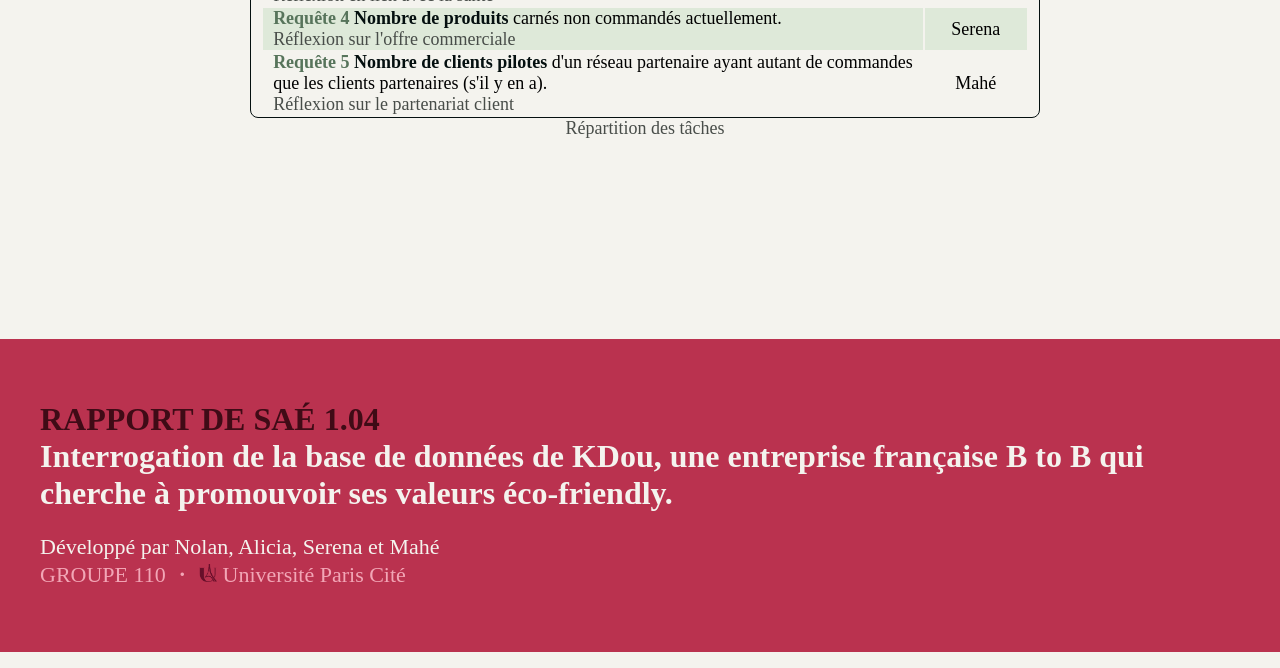
==== commit e9d601c0: "Add emphasis color description in index.html" ====
--- a/index.html
+++ b/index.html
@@ -39,6 +39,7 @@
                     <li><strong>Responsive</strong> design</li>
                     <li>Utilisation de tableaux pour <strong>structurer</strong> les éléments et données.</li>
                     <li>Choix de couleur ton vert/nature pour transmettre les valeurs <strong>éco-friendly</strong> de KDou</li>
+                    <li>Rouge pour l'emphase des termes clés qui complémente et contraste avec le vert</li>
                 </ul>
                 </p>
                 <a class="texte-secondaire">Pour accéder aux requêtes de chacun et à leurs détails, aidez-vous du <strong>menu de navigation</strong>.</a>
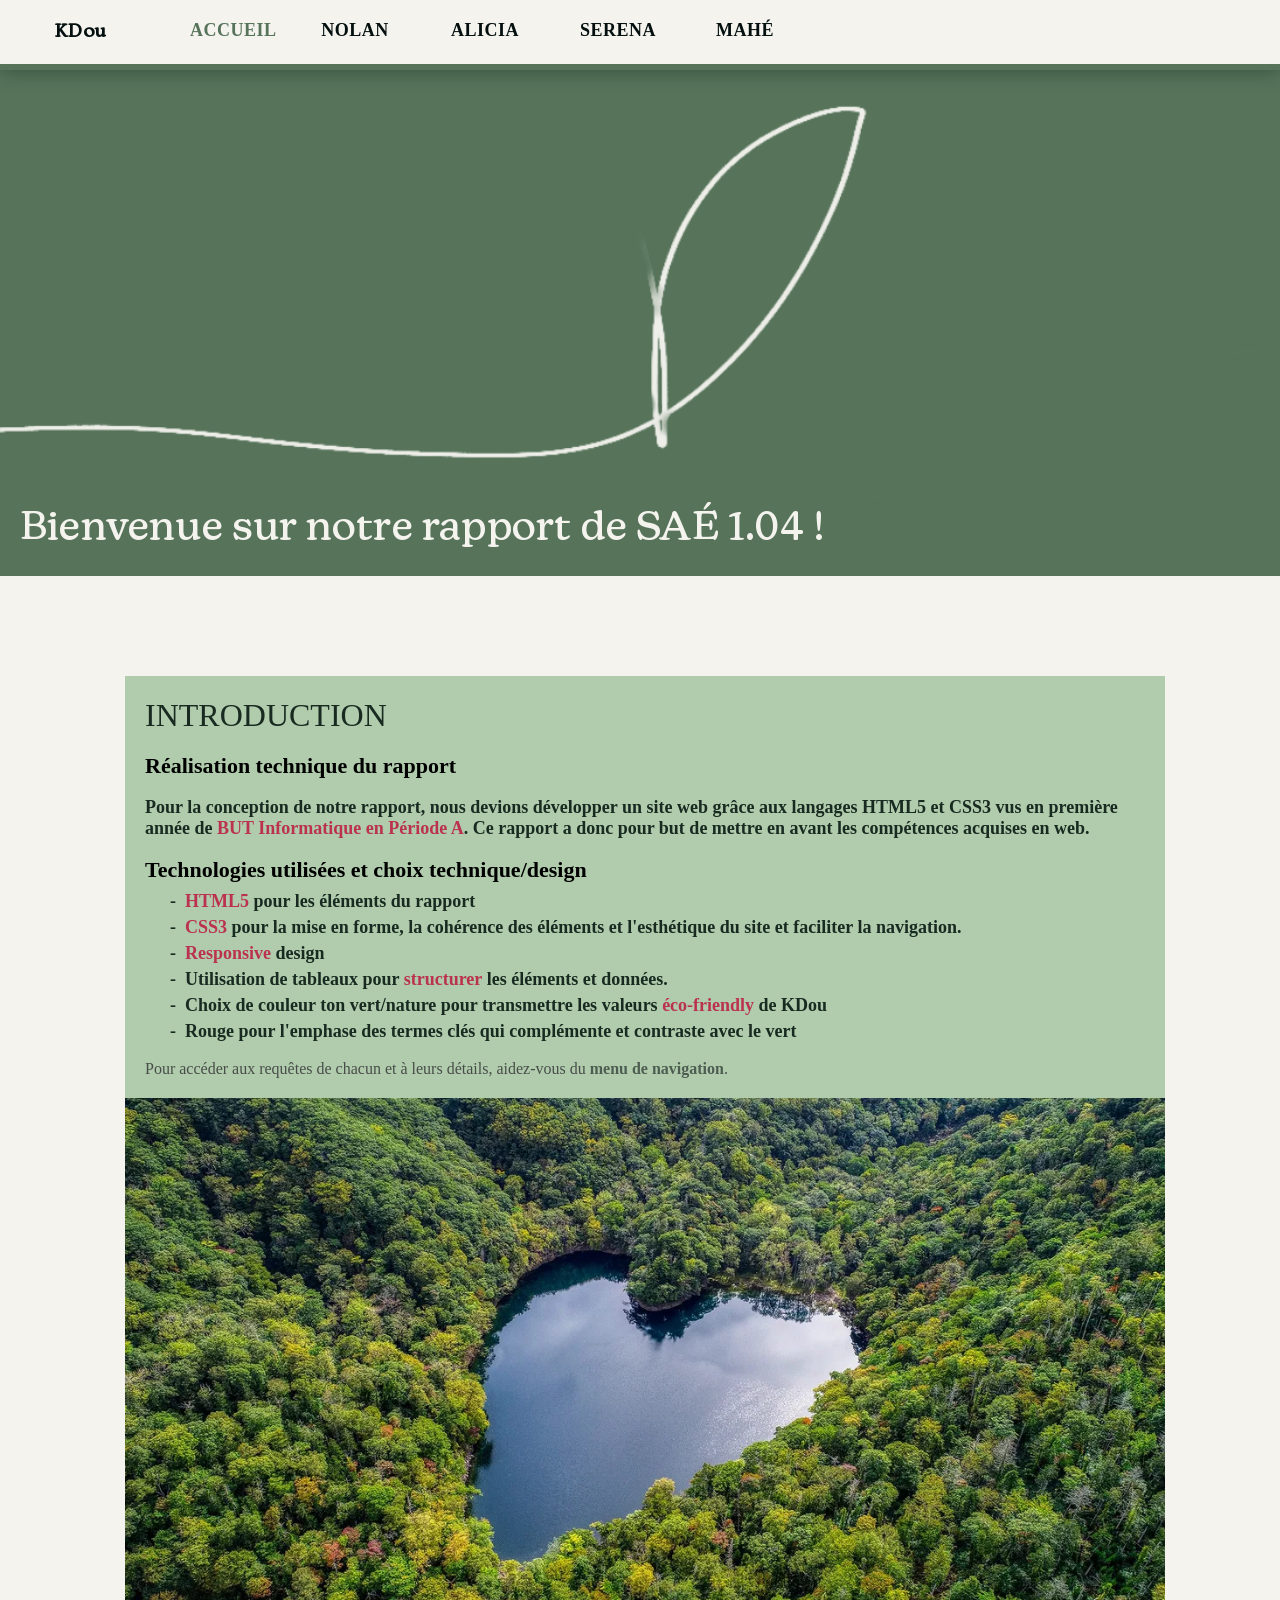
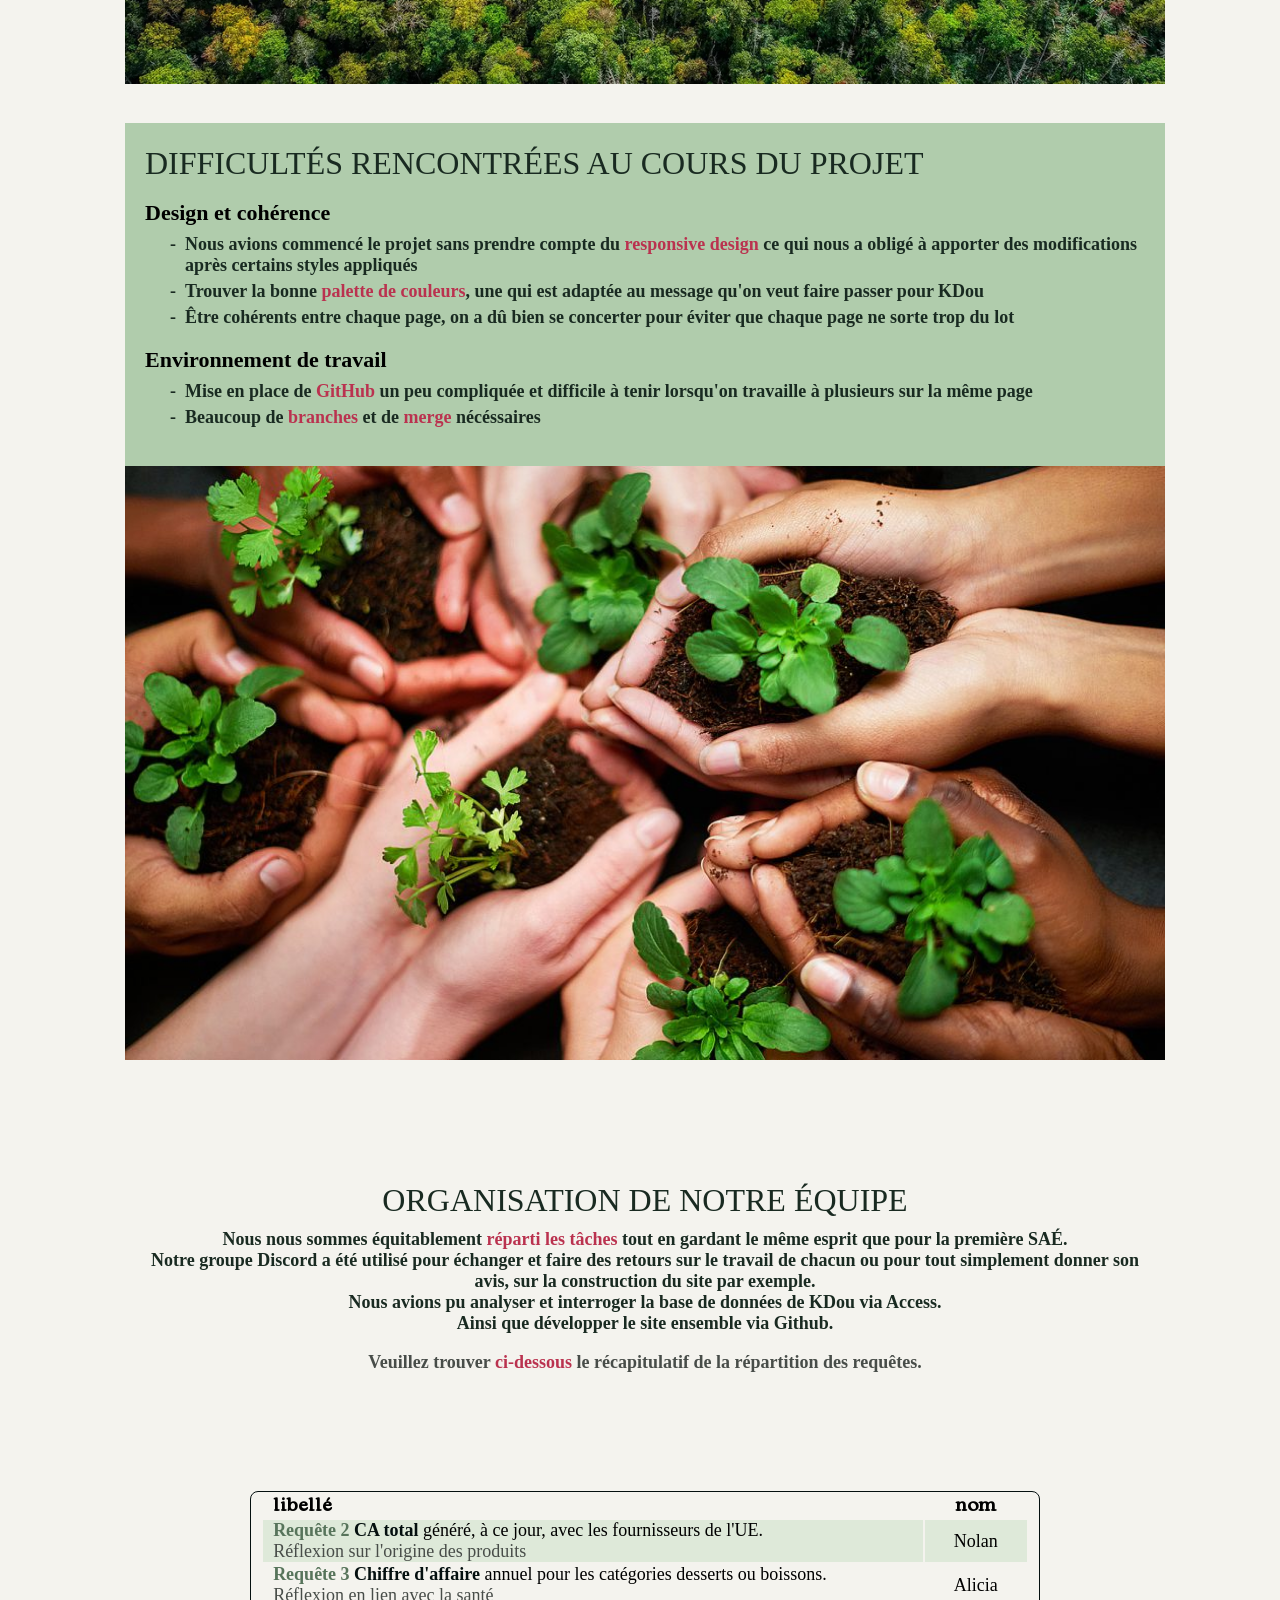
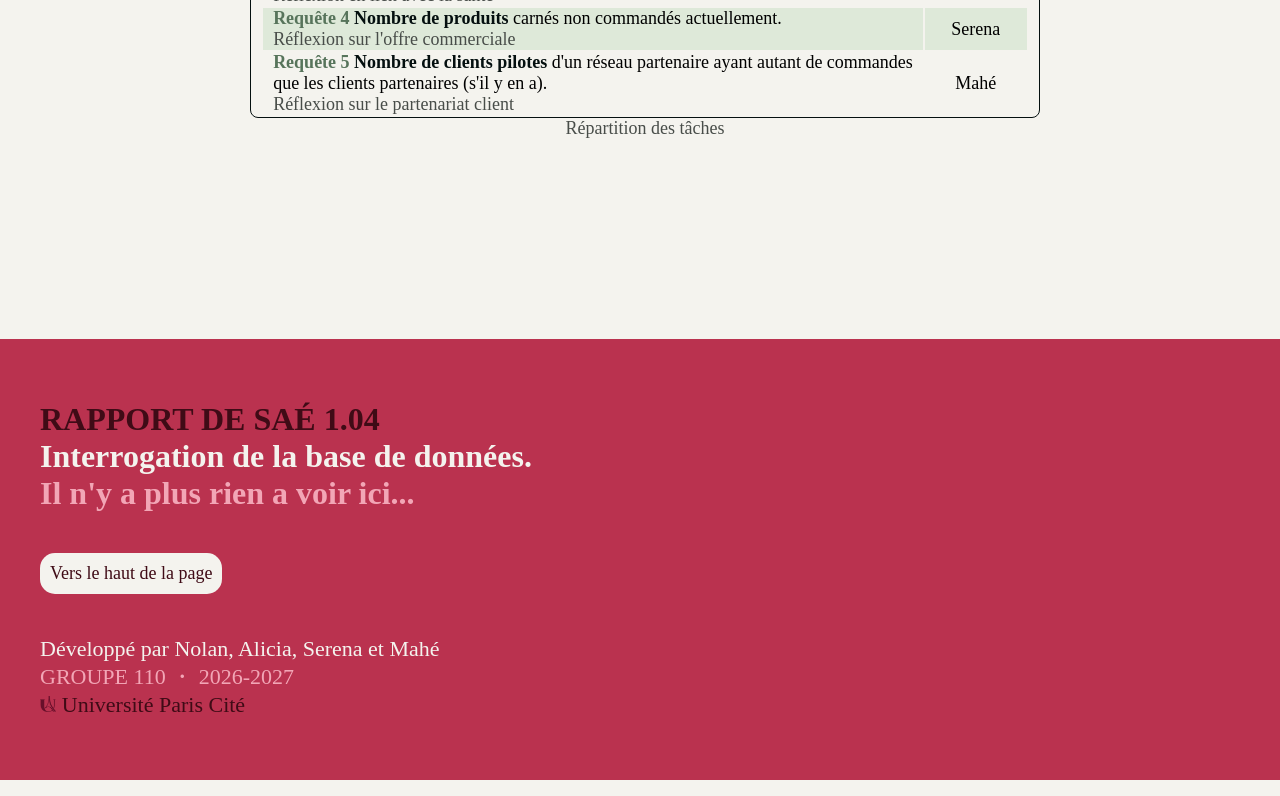
==== commit addd5e15: "Version finale" ====
--- a/index.html
+++ b/index.html
@@ -112,14 +112,16 @@
         </main>
         <footer>
             <h1><strong>Rapport de SAÉ 1.04</strong><br>
-                Interrogation de la base de données de KDou, une entreprise française B to B qui cherche à promouvoir ses valeurs éco-friendly.
+                Interrogation de la base de données.<br>
+                <a class="texte-secondaire">Il n'y a plus rien a voir ici...</a>
             </h1>
-            <p>
-
-            </p>
+            <a class="bouton" href="#header-accueil">
+                Vers le haut de la page
+            </a>
             <p>
                 Développé par Nolan, Alicia, Serena et Mahé<br>
-                <a class="texte-secondaire">GROUPE 110 ・ <img id="logo-uni" src="assets/images/logo.png" alt="Logo de l'Université Paris Cité"> Université Paris Cité</a>                
+                <a class="texte-secondaire">GROUPE 110 ・ 2026-2027</a><br>
+                <a id="texte-logo-uni"><img id="logo-uni" src="assets/images/logo.png" alt="Logo de l'Université Paris Cité"> Université Paris Cité</a>                
             </p>
         </footer>
     </body>
--- a/style.css
+++ b/style.css
@@ -188,6 +188,39 @@
     gap: 80px 0px;
 }
 
+.main-serena {
+    display: flex;
+    flex-direction: column;
+    align-items: flex-start;
+    max-width: 100%;
+    padding-right: 10px;
+}
+
+.main-serena div {
+    max-width: 100%;
+}
+
+.main-serena div:nth-child(2) {
+    overflow: scroll;
+}
+
+.main-serena p:has(+ ul), .requete-indiv p:has(+ ul) {
+    margin-bottom: 0px;
+}
+
+.main-serena ul, .requete-indiv ul {
+    margin-top: 10px;
+    font-family: "GT Pressura Regular";
+    list-style: "- ";
+}
+
+.main-serena pre {
+    overflow: scroll;
+    background-color: #96bc9b;
+    border-radius: 15px;
+    padding: 20px;
+}
+
 @media screen and (max-width: 1420px) {
     header img {
         width: screen;
@@ -336,7 +369,6 @@
     
     #main-index div {
         width: 500px;
-        align-self: center;
         margin: 0px;
     }
 
@@ -592,65 +624,143 @@
 .main-equipe {
     display: flex;
     flex-direction: column;
-}
-
-#nolan-r2 {
+    padding-right: 10px;
+}
+
+.nolan-r2 {
     display: flex;
     flex-wrap: wrap;
     gap: 20px;
-    padding: 0px 20px;
+    padding-right: 10px;
+    margin-bottom: 80px;
+    max-width: 100%;
     align-items: stretch;
 }
 
-@media screen and (max-width: 1200px) {
-    #nolan-r2 {
-        flex-direction: column;
-        align-items: flex-start;
-    }
-
-    #nolan-r2 div:nth-child(n + 2) {
-        width: 700px !important;
-    }
-}
-
-#nolan-r2 div:first-child {
-    width: 100%;
-}
-
-#nolan-r2 div:nth-child(2) {
-    width: 45%;
-    background-color: #bddac1;
+.nolan-r2 div:nth-child(2) {
+    background-color: #d1dfd2;
     padding: 10px 20px;
     border-radius: 15px;
 }
 
-#nolan-r2 div:nth-child(3) {
-    width: 45%;
+.nolan-r2 div:nth-child(3) {
     background-color: #242626;
     overflow: scroll;
+    max-width: 100% !important;
     border-radius: 15px;
     padding: 10px 20px;
     justify-self: center;
 }
 
-#nolan-r2 div:nth-child(4) {
-    width: 94%;
-    background-color: #e7b0b0;
+.nolan-r2 div:nth-child(4) {
+    background-color: #d1dfd2;
     border-radius: 15px;
     padding: 10px 20px;
     justify-self: flex-start;
-}
-
-#nolan-r2 div h2 {
+    display: flex;
+    flex-wrap: wrap;
+    align-items: stretch;
+    gap: 20px;
+}
+
+.nolan-r2 div:nth-child(3),
+.nolan-r2 div:nth-child(4) {
+    flex: 1;
+    min-width: 0;
+}
+
+.nolan-r2 div:nth-child(4) h2 {
+    flex: 1 100%;
+    margin-bottom: 0px;
+}
+
+.nolan-r2 div h2, #nolan-indic div h2 {
     font-family: "GT Pressura Pro Bold";
 }
 
-#nolan-r2 div:nth-child(3) h2 {
+.nolan-r2 div:nth-child(3) h2 {
     color: #d5d4cc;
 }
 
+.nolan-r2 div:nth-child(3) {
+    min-width: 0;
+}
+
+#nolan-r2-resultat {
+    width: 50%;
+    height: auto;
+    align-self: center;
+}
+
+#nolan-r2-indic {
+    width: 60%;
+    height: auto;
+    align-self: center;
+}
+
 #nolan-indic {
-    display: inline-block;
+    display: flex;
+    flex-direction: column;
+    justify-content: flex-start;
+    margin: 80px 0px 40px 0px;
+}
+
+main:has(.nolan-r2) {
+    display: flex;
+    flex-direction: column;
+}
+
+@media screen and (max-width: 1200px) {
+    .nolan-r2 {
+        flex-direction: column;
+        align-items: flex-start;
+    }
+
+    .nolan-r2 div:nth-child(3) {
+        align-self: center;
+        flex: none;
+    }
+
+    .nolan-r2-resultat {
+        height: 60px;
+        width: auto;
+    }
+}
+
+@media screen and (max-width: 790px) {
+    .nolan-r2 {
+        flex-direction: column;
+        justify-content: flex-start;
+    }
+}
+
+@media screen and (max-width: 790px) {
+    .nolan-r2 div:nth-child(4) {
+    flex-direction: column;
+    justify-content: flex-start;
+    }
+}
+
+@media screen and (max-width: 650px) {
+    .nolan-r2 {
+        width: 100%;
+        box-sizing: border-box !important;
+    }
+
+    .nolan-r2 div:nth-child(3) {
+        width: 100%;
+        min-width: 0;
+        max-width: 100%;
+        box-sizing: border-box !important;
+        overflow-x: scroll !important;
+    }
+
+    .nolan-r2 div:nth-child(3) pre {
+        width: 100%;
+        max-width: 100%;
+        box-sizing: border-box !important;
+        overflow-x: scroll !important;
+    }
 }
 
 main h1 {
@@ -822,24 +932,28 @@
     border-top: solid #040F0F;
 }
 
-#nolan-r2 div pre code {
+.nolan-r2 div pre code {
     margin: 15px 0px;
     display: block;
 }
 
-#nolan-r2 code:first-child {
+.nolan-r2 div:first-child {
+    padding-left: 10px;
+}
+
+.nolan-r2 code:first-child {
     color: #ff708f;
 }
 
-#nolan-r2 code:nth-child(2) {
+.nolan-r2 code:nth-child(2) {
     color: #6681e9;
 }
 
-#nolan-r2 code:nth-child(3) {
+.nolan-r2 code:nth-child(3) {
     color: #70ec81;
 }
 
-#nolan-r2 code:last-child a {
+.nolan-r2 code:last-child a {
     color: #d978f4;
     text-decoration: line-through;
 }
@@ -861,6 +975,10 @@
 }
 
 section.requete3 {
+    overflow: scroll;
+}
+
+#tab-mahe {
     overflow: scroll;
 }
 
@@ -891,7 +1009,7 @@
 
 .etapes th {
     background-color: #57745B;
-    color: white;
+    color: #F4F3EE;
     font-weight: bold;
 }
 
@@ -935,7 +1053,7 @@
     margin-top: 30px;
 }
 
-.requete-indiv,.requete-f {
+.requete-indiv, .requete-f {
     flex: 1;
     min-width: 300px;
     background-color: rgba(46, 125, 50, 0.08);
@@ -943,11 +1061,12 @@
     padding: 20px;
     box-sizing: border-box;
 }
+
 .requete-indiv img, .requete-f img {
     max-width: 100%;
     height: auto;
+    margin-top: 10px;
     border-radius: 4px;
-    margin-top: 10px;
 }
 
 @media screen and (max-width: 768px) {
@@ -955,16 +1074,17 @@
         flex-direction: column;
     }
 }
-.requete-indiv #SQL{
+.requete-indiv #SQL, .requete-f #SQL{
     border: 2px solid rgba(46, 125, 50, 1);
     border-radius: 8px;
     background-color: rgba(31, 144, 31, 0.1);
 }
+
 .container-2-colonnes section img {
     display: block;
     margin: 0px auto;
 }
-    
+
 footer {
     background-color: #BA324F;
     color: #F4F3EE;
@@ -986,16 +1106,42 @@
     font-family: "GT Pressura Regular";
     font-size: 22px;
     color: #F4F3EE;
-
 }
 
 footer .texte-secondaire {
     color: #f2a6b6;
 }
 
+#texte-logo-uni {
+    color: #3f0b16 !important;
+}
+
+.bouton {
+    background-color: #F4F3EE;
+    color: #3f0b16;
+    display: inline-block;
+    padding: 10px;
+    margin: 20px 0px;
+    border-radius: 15px;
+    font-family: "GT Pressura Pro Bold";
+    font-size: 18px;
+    border: none;
+    transition: 0.5s;
+}
+
+.bouton:any-link {
+    text-decoration: none;
+}
+
+.bouton:hover {
+    background-color: #3f0b16;
+    color: #F4F3EE;
+    
+}
+
 footer #logo-uni {
     width: auto;
-    height: 18px;
+    height: 16px;
     display: inline;
     filter: brightness(0.75);
 }
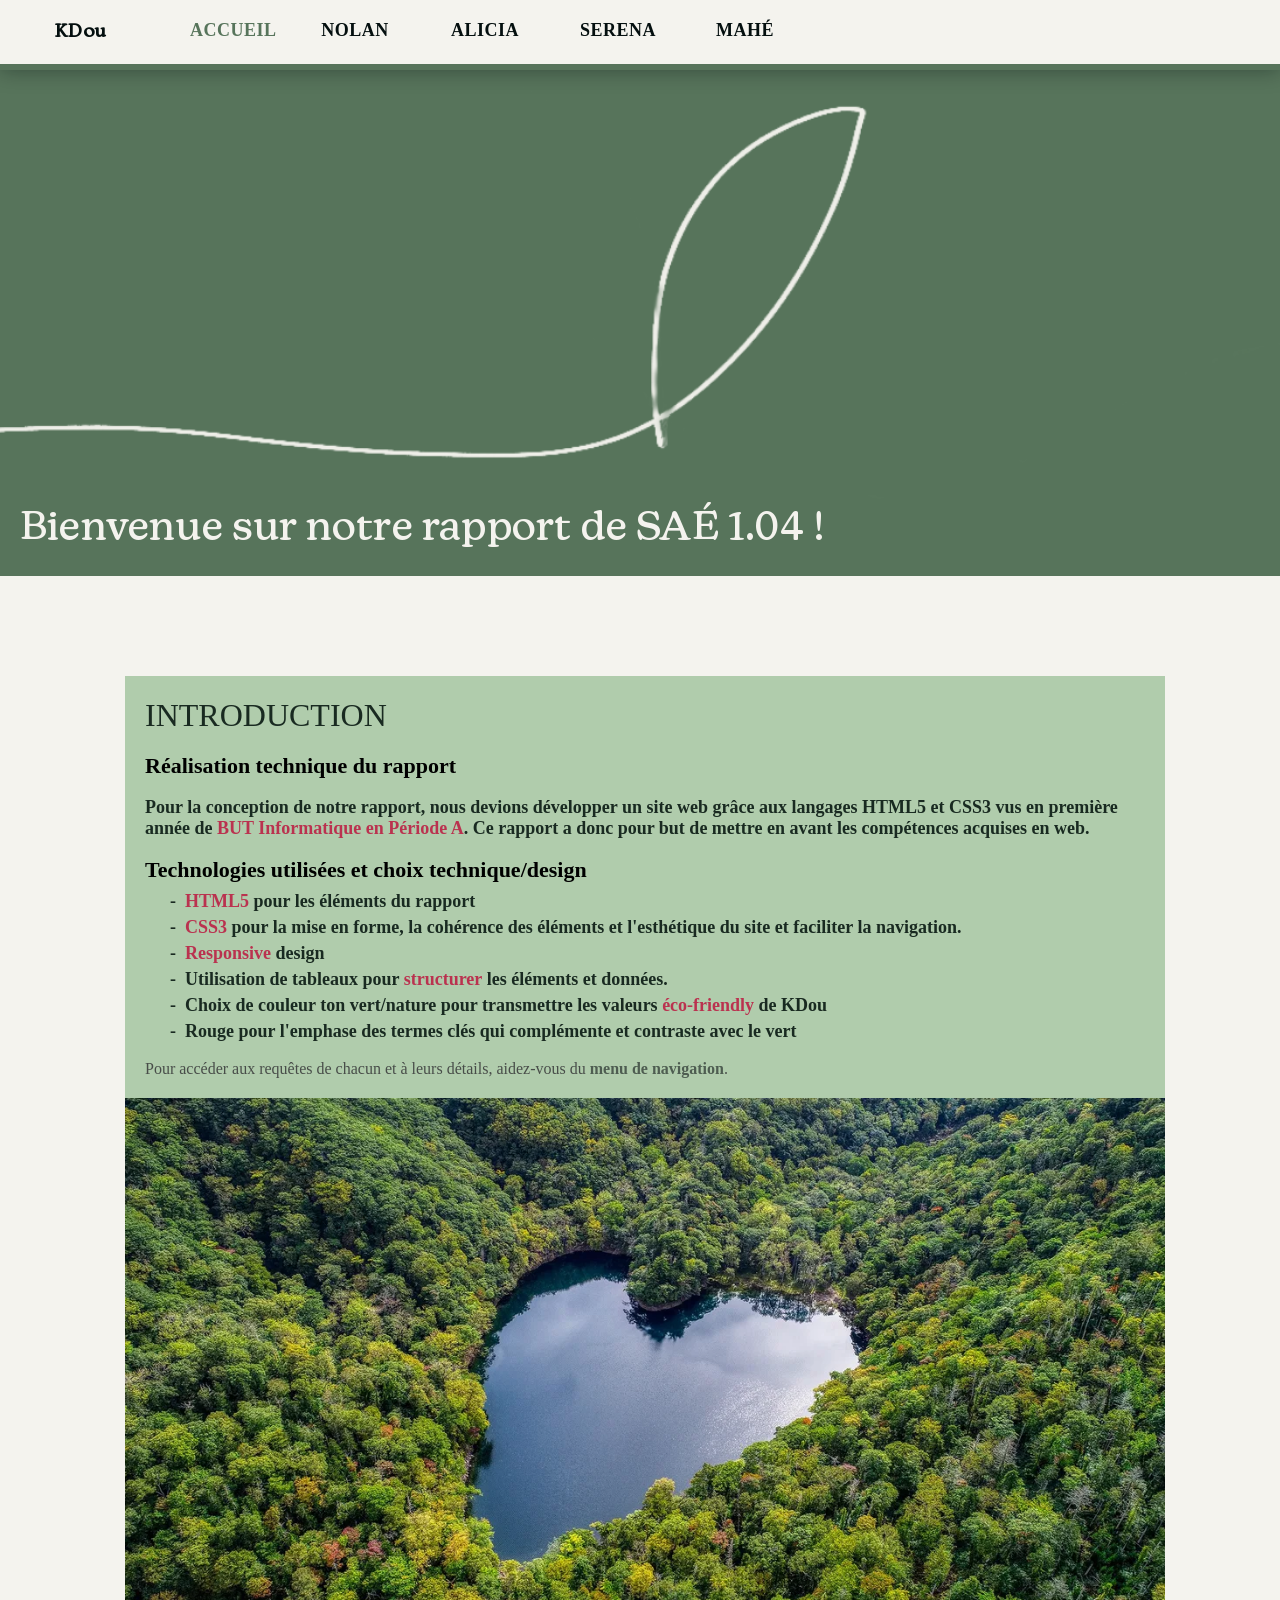
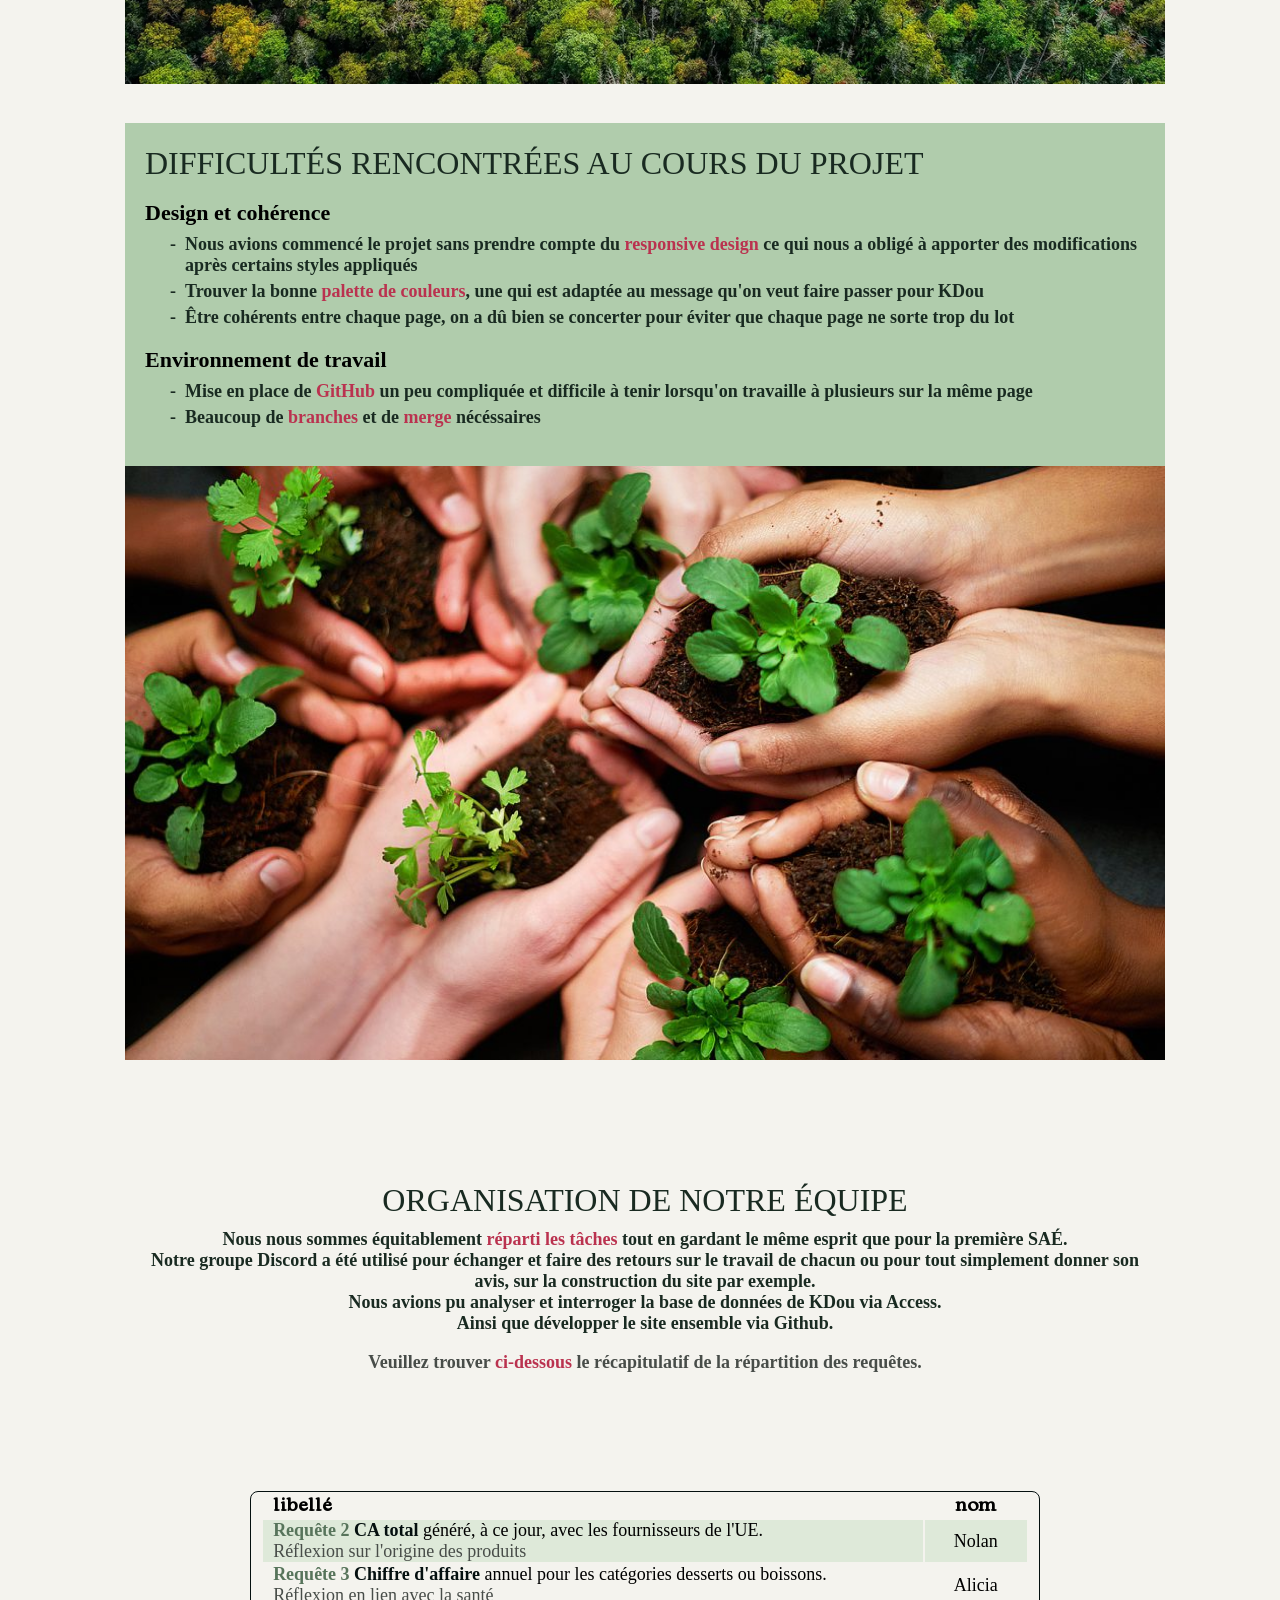
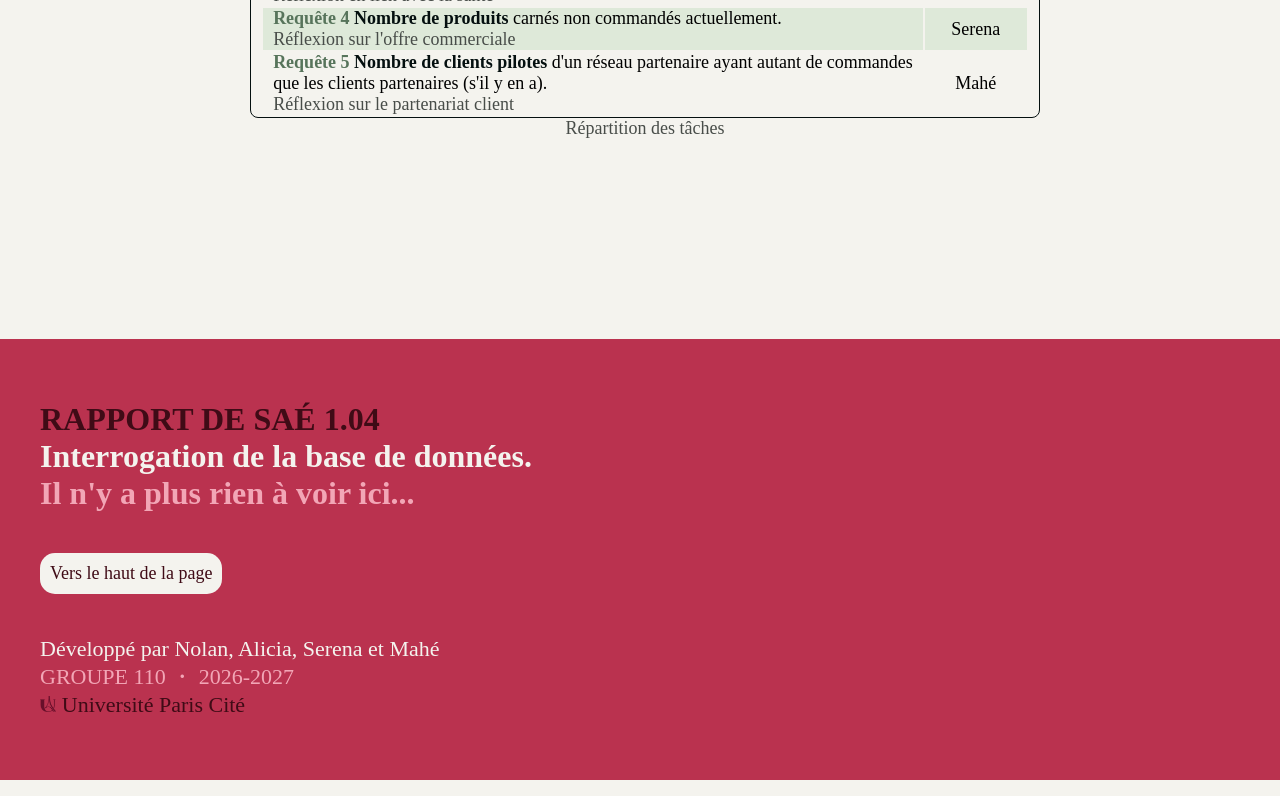
==== commit a50558a1: "Version finale" ====
--- a/index.html
+++ b/index.html
@@ -113,7 +113,7 @@
         <footer>
             <h1><strong>Rapport de SAÉ 1.04</strong><br>
                 Interrogation de la base de données.<br>
-                <a class="texte-secondaire">Il n'y a plus rien a voir ici...</a>
+                <a class="texte-secondaire">Il n'y a plus rien à voir ici...</a>
             </h1>
             <a class="bouton" href="#header-accueil">
                 Vers le haut de la page
--- a/style.css
+++ b/style.css
@@ -721,7 +721,12 @@
         flex: none;
     }
 
-    .nolan-r2-resultat {
+    #nolan-r2-resultat {
+        height: 60px;
+        width: auto;
+    }
+
+    #nolan-r2-indic {
         height: 60px;
         width: auto;
     }
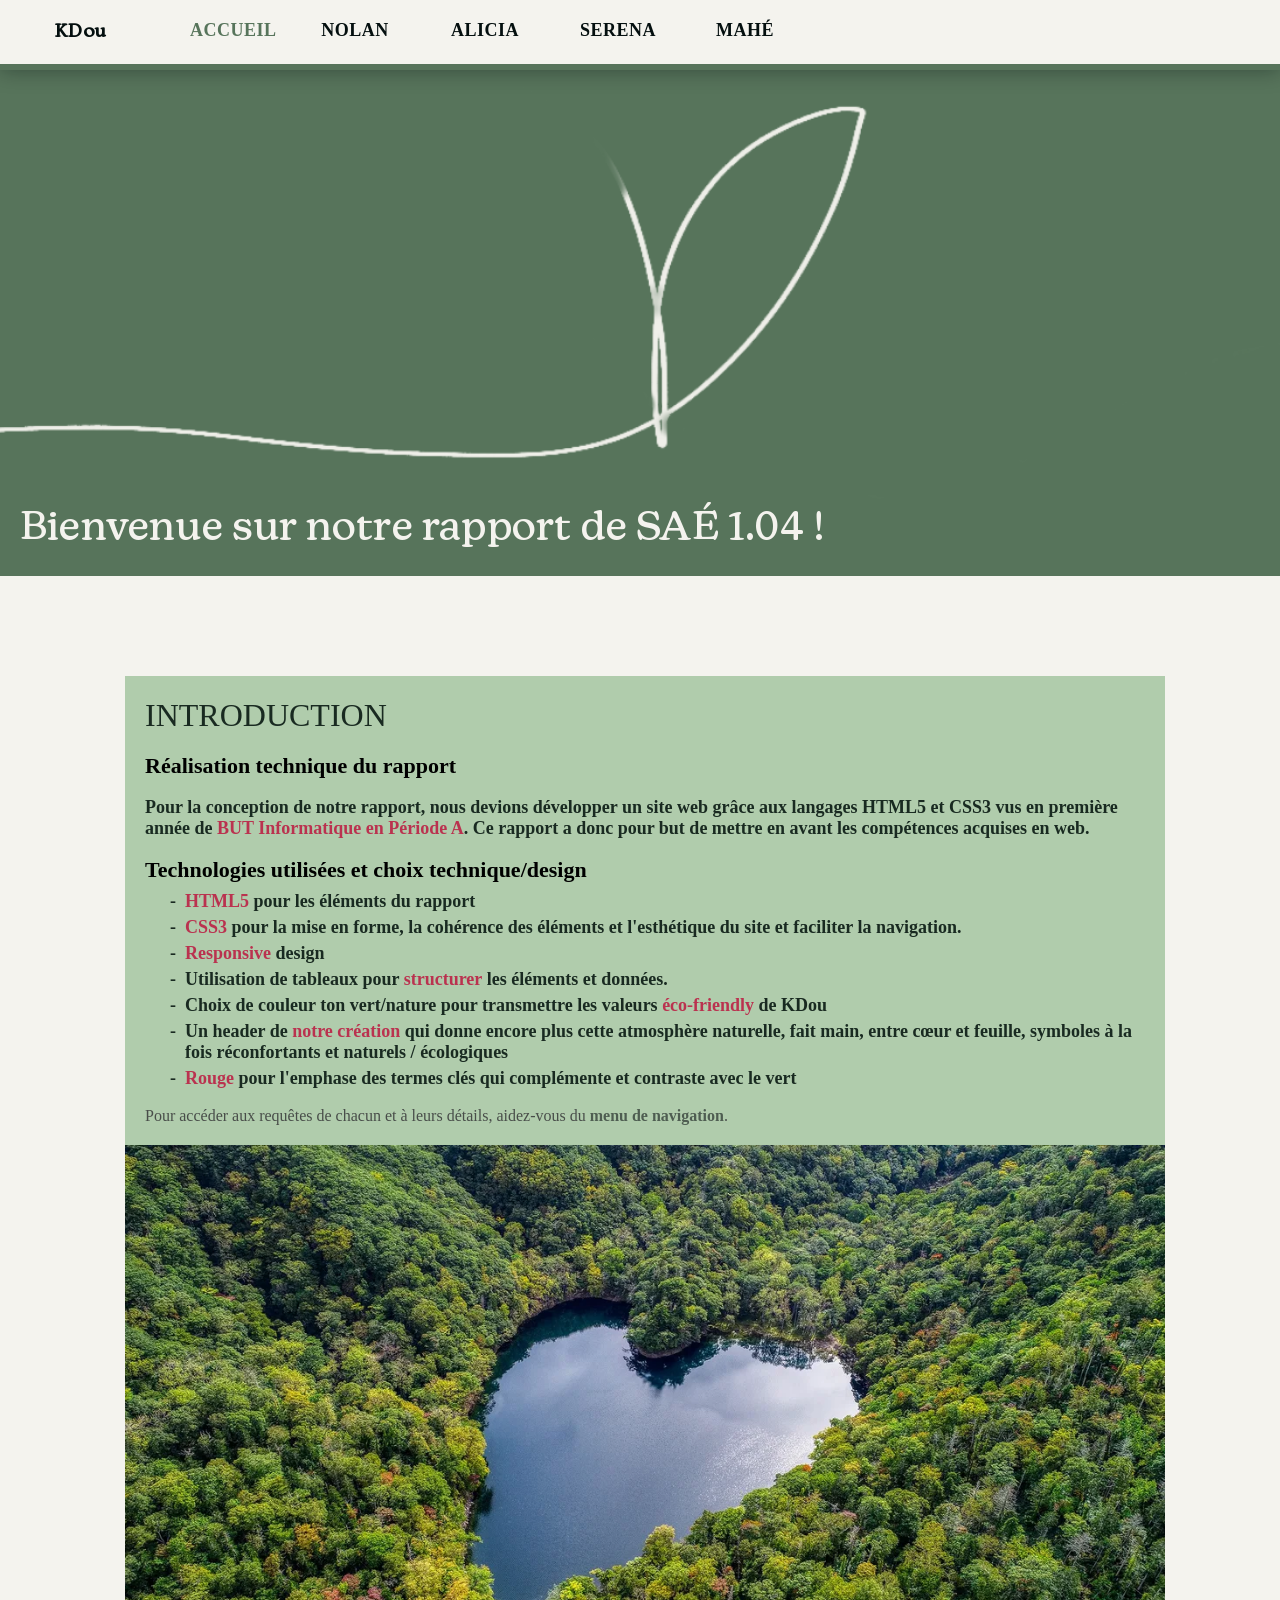
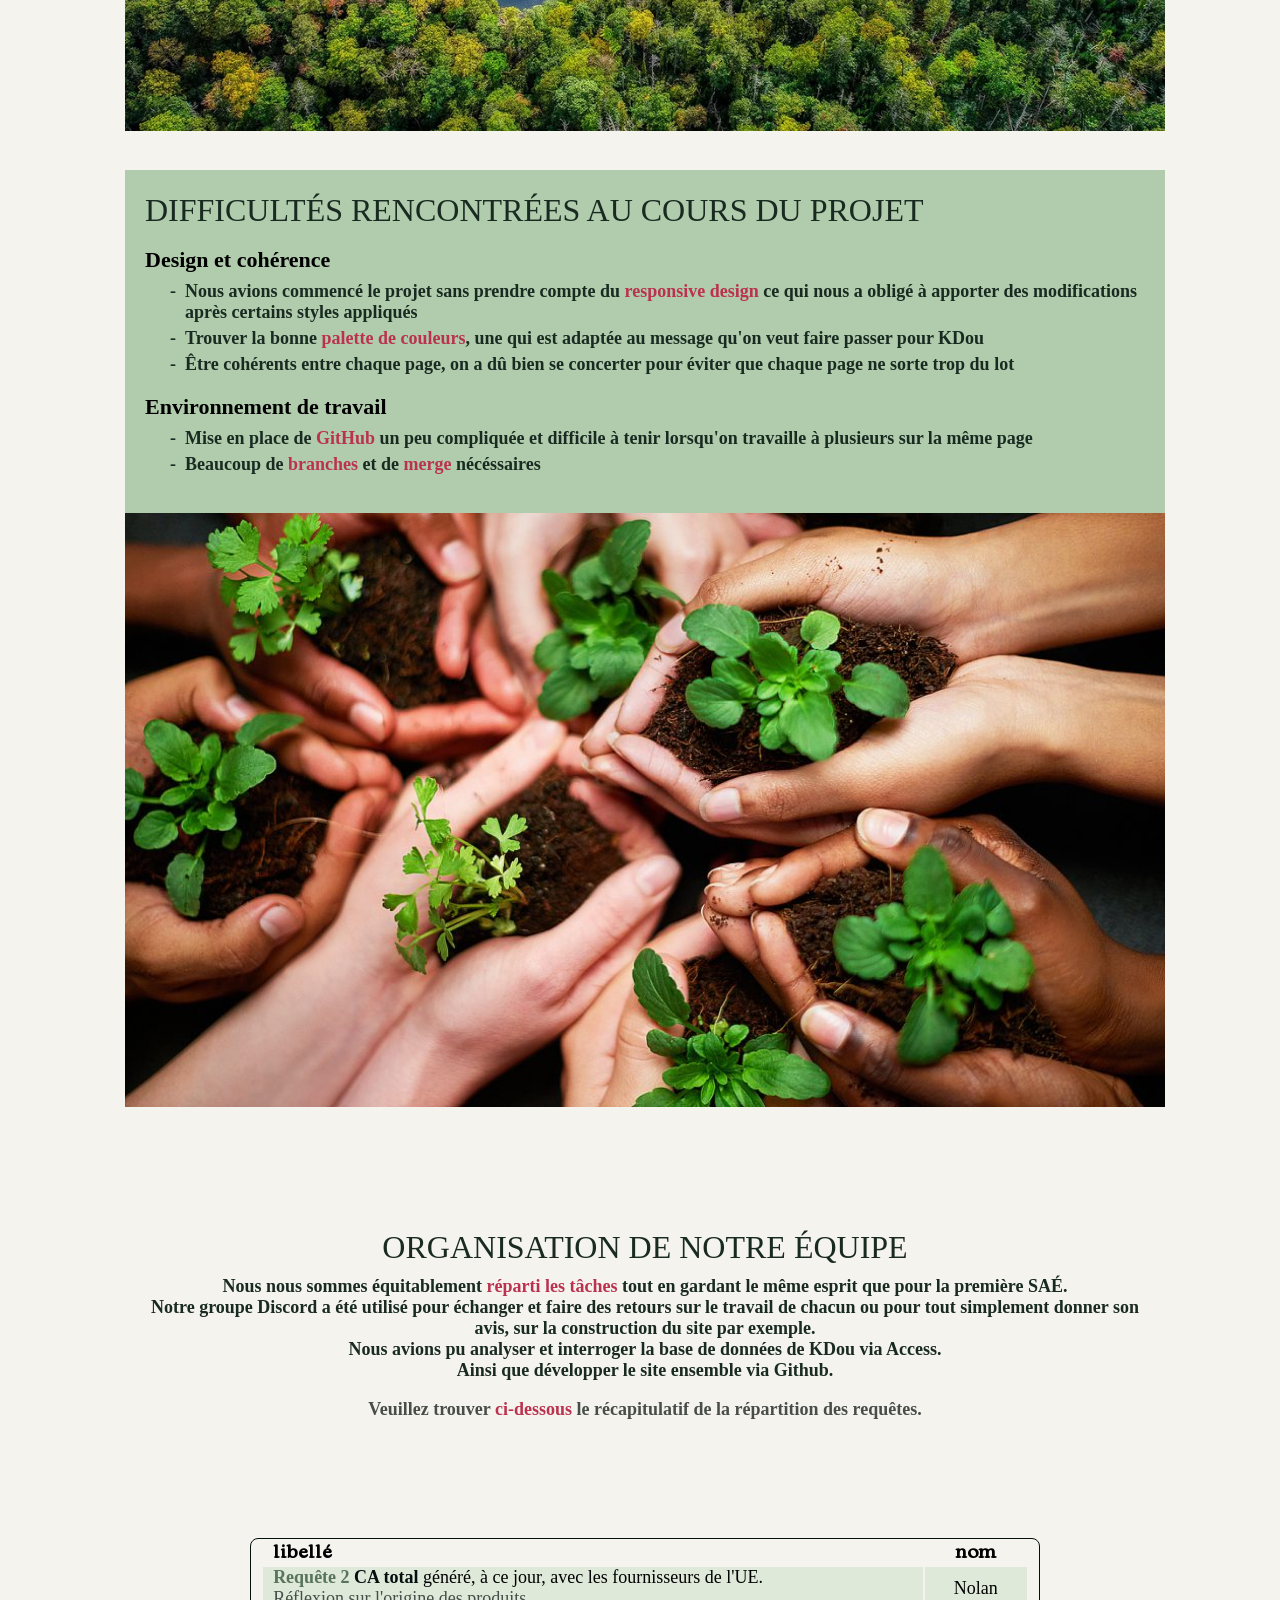
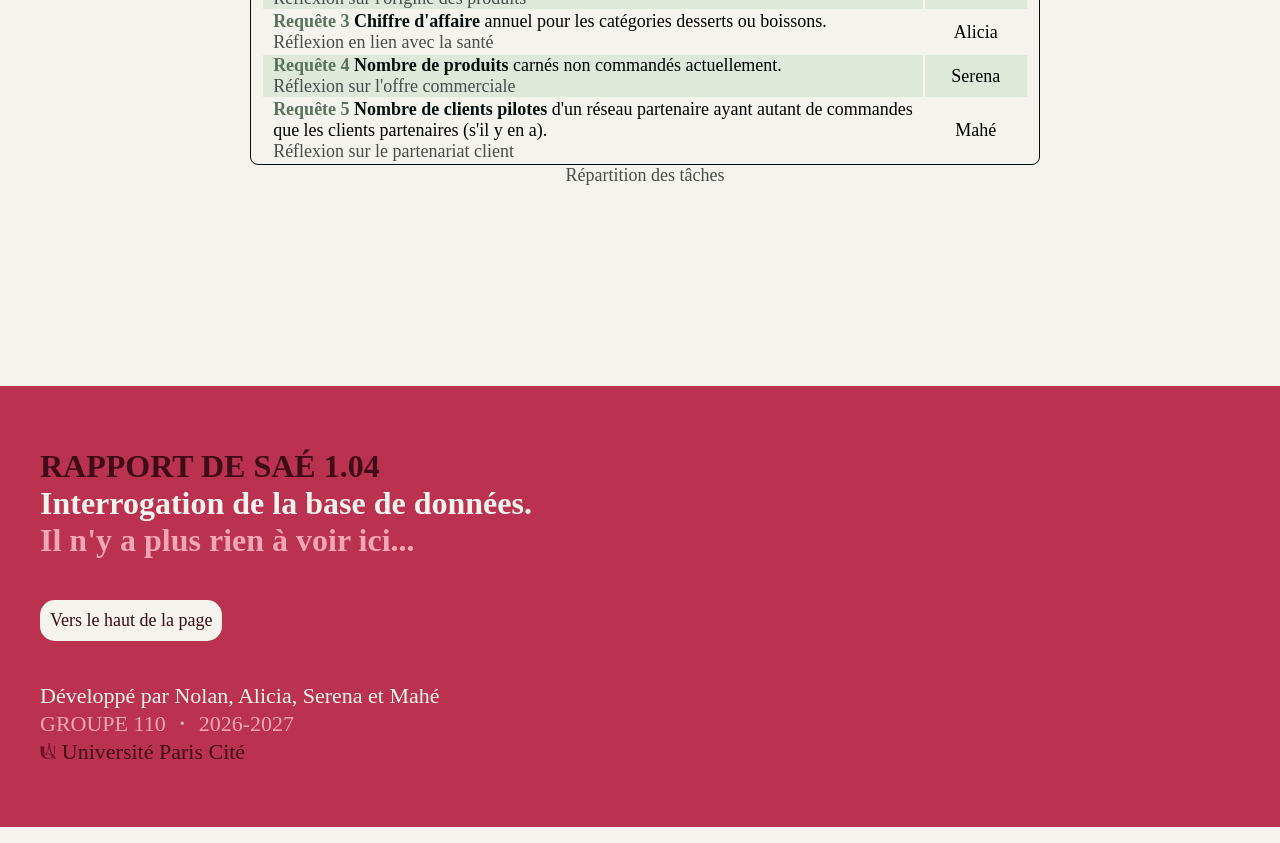
==== commit a9d765ff: "VERSION FINALE" ====
--- a/index.html
+++ b/index.html
@@ -39,7 +39,8 @@
                     <li><strong>Responsive</strong> design</li>
                     <li>Utilisation de tableaux pour <strong>structurer</strong> les éléments et données.</li>
                     <li>Choix de couleur ton vert/nature pour transmettre les valeurs <strong>éco-friendly</strong> de KDou</li>
-                    <li>Rouge pour l'emphase des termes clés qui complémente et contraste avec le vert</li>
+                    <li>Un header de <strong>notre création</strong> qui donne encore plus cette atmosphère naturelle, fait main, entre cœur et feuille, symboles à la fois réconfortants et naturels / écologiques</li>
+                    <li><strong>Rouge</strong> pour l'emphase des termes clés qui complémente et contraste avec le vert</li>
                 </ul>
                 </p>
                 <a class="texte-secondaire">Pour accéder aux requêtes de chacun et à leurs détails, aidez-vous du <strong>menu de navigation</strong>.</a>
